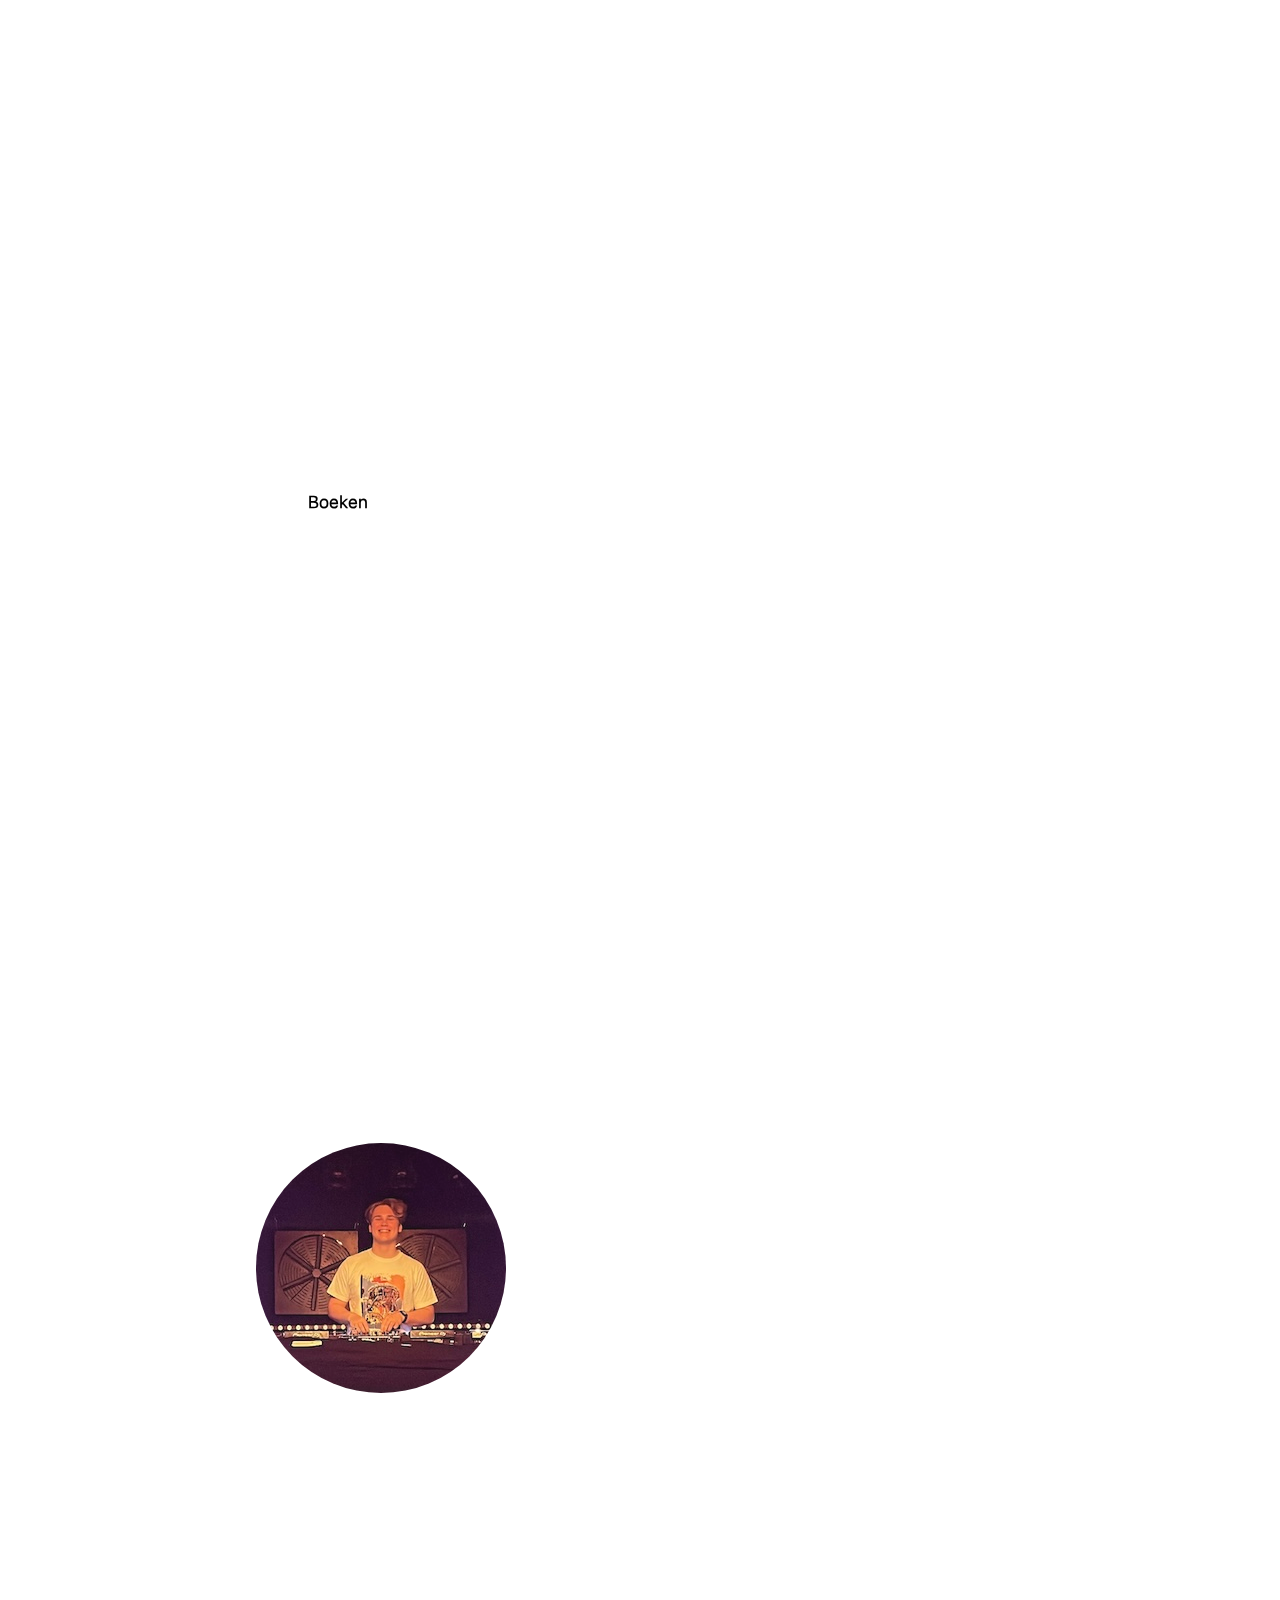
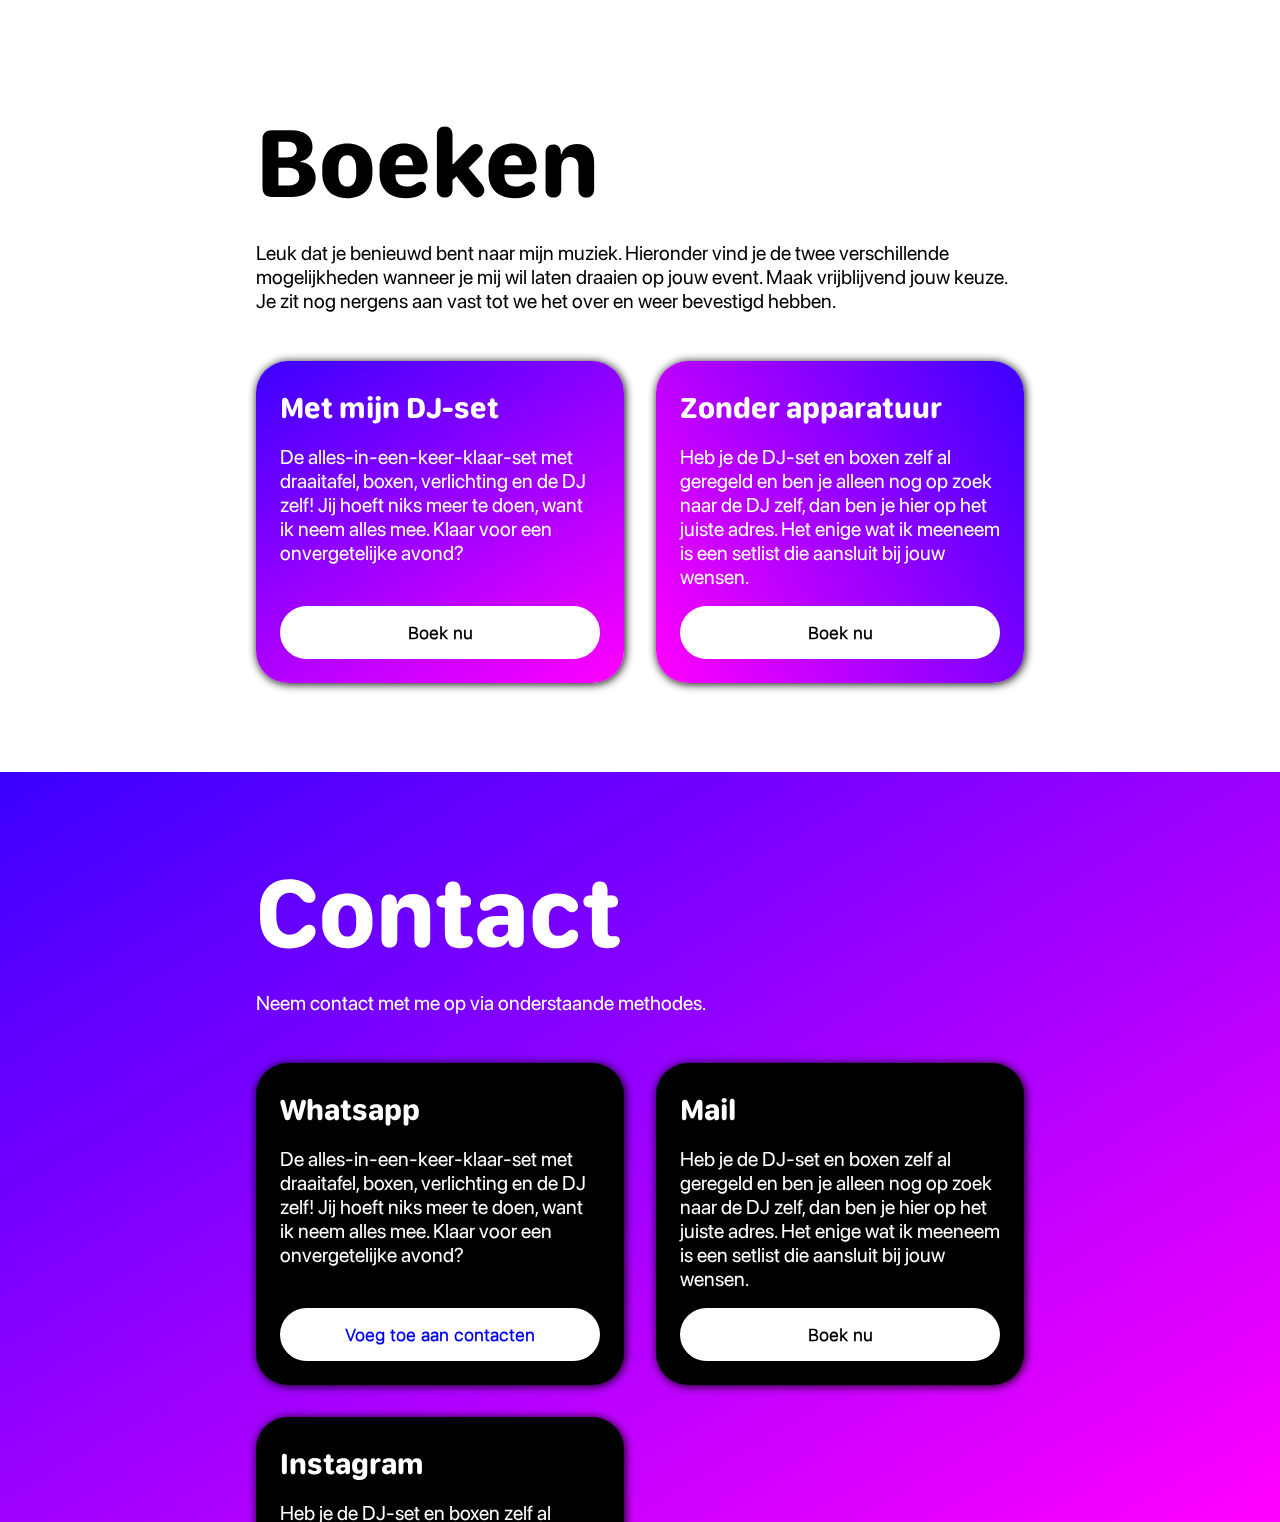
==== index.html @ 55681e81 "Add files via upload" ====
<!doctype html>
<html lang="nl">

<head>
	<meta charset="UTF-8">
	<meta name="author" content="jouw naam">
	<meta name="viewport" content="width=device-width, initial-scale=1">

	<title>Home - Apple (NL)</title>

	<link href="styles/style.css" rel="stylesheet">
	<link rel="icon" type="image/svg+xml" href="images/favicon.svg">
</head>

<body class="home">

	<header>
		<nav>
			<!-- <img src="./images/iconen/logo_small.svg" alt="Apple logo"> -->
			<div> <a href="iphone_14.html">
					<h1>Binc van Buren</h1>
				</a></div>
			<div> <a href="iphone_14.html">Multimedia</a></div>
		</nav>
	</header>

	<main>
		<section class="video_wrapper">
			<video playsinline autoplay muted loop poster="cake.jpg">
				<source src="./videos/dj.mp4" type="video/webm">
				Your browser does not support the video tag.
			</video>

			<div class="welkom_tekst">
				<h2>Jij vraagt, ik draai</h2>
				<p>Van house tot 80's, en van lounge tot partyhits.</p>
				<button class="primair"><a>Boeken</a></button>
				<button class="secundair"><a>Contact</a></button>
			</div>

			<div>
				<img src="./images/iconen/pijl_down.svg" alt="Apple logo">
			</div>


		</section>

		<section class="video_wrapper2">

			<video playsinline autoplay muted loop poster="cake.jpg">
				<source src="./videos/gradient.mp4" type="video/webm">
				Your browser does not support the video tag.
			</video>

			<div>
				<div>
					<div>
						<h2>Welkom</h2>
						<p>It's Friday then...</p>
					</div>

					<div>
						<img src="./images/home/dj_binc_klein.jpeg" alt="Apple logo">
					</div>


				</div>

				<div>
					<div>
						<img src="./images/home/dj_binc.jpeg" alt="Apple logo">
					</div>
					<div>
						<p>
							Hey, ik ben Binc van Buren en draai de lekkerste plaatjes op diverse feesten. Het maakt niet
							uit
							wat
							voor soort feest je geeft, het wordt sowieso gezellig! Organiseer je een huisfeestje? Check!
							Een
							80's party? Check! Een lekkere strand-lounge middag? Check! Jij vraagt, ik draai (ook jouw
							verzoeknummers). Bekijk hieronder direct het aanbod en kom in contact met mij.</p>
						<button class="secundair"><a>Boek nu</a></button>
					</div>
				</div>
			</div>
		</section>

		<section class="wrapper3">
			<div>
				<h2>Boeken</h2>
				<p>Leuk dat je benieuwd bent naar mijn muziek. Hieronder vind je de twee verschillende mogelijkheden
					wanneer je mij wil laten draaien op jouw event. Maak vrijblijvend jouw keuze. Je zit nog nergens aan
					vast tot we het over en weer bevestigd hebben.</p>

			</div>

			<div class="grid1">
				<article>
					<div>
						<h3>Met mijn DJ-set</h3>
						<p>De alles-in-een-keer-klaar-set met draaitafel, boxen, verlichting en de DJ zelf! Jij hoeft
							niks meer te doen, want ik neem alles mee. Klaar voor een onvergetelijke avond?</p>
					</div>
					<div>
						<button class="grid-button"><a>Boek nu</a></button>
					</div>
				</article>

				<article>
					<div>
						<h3>Zonder apparatuur</h3>
						<p>Heb je de DJ-set en boxen zelf al geregeld en ben je alleen nog op zoek naar de DJ zelf, dan
							ben je hier op het juiste adres. Het enige wat ik meeneem is een setlist die aansluit bij
							jouw wensen.</p>
					</div>
					<div>
						<button class="grid-button"><a>Boek nu</a></button>
					</div>
				</article>
			</div>
		</section>

		<section class="wrapper3">
			<div>
				<h2>Contact</h2>
				<p>Neem contact met me op via onderstaande methodes.</p>

			</div>

			<div class="grid1">
				<article>
					<div>
						<h3>Whatsapp</h3>
						<p>De alles-in-een-keer-klaar-set met draaitafel, boxen, verlichting en de DJ zelf! Jij hoeft
							niks meer te doen, want ik neem alles mee. Klaar voor een onvergetelijke avond?</p>
					</div>
					<div>
						<button class="grid-button"><a href="./assets/vcard/Binc van Buren.vcf">Voeg toe aan contacten</a></button>
					</div>
				</article>

				<article>
					<div>
						<h3>Mail</h3>
						<p>Heb je de DJ-set en boxen zelf al geregeld en ben je alleen nog op zoek naar de DJ zelf, dan
							ben je hier op het juiste adres. Het enige wat ik meeneem is een setlist die aansluit bij
							jouw wensen.</p>
					</div>
					<div>
						<button class="grid-button"><a>Boek nu</a></button>
					</div>
				</article>

				<article>
					<div>
						<h3>Instagram</h3>
						<p>Heb je de DJ-set en boxen zelf al geregeld en ben je alleen nog op zoek naar de DJ zelf, dan
							ben je hier op het juiste adres. Het enige wat ik meeneem is een setlist die aansluit bij
							jouw wensen.</p>
					</div>
					<div>
						<button class="grid-button"><a>Boek nu</a></button>
					</div>
				</article>

			</div>
		</section>

	</main>

	<footer>

	</footer>

	<script defer src="scripts/script.js"></script>
</body>

</html>
---- styles/style.css ----
/**************/
/* CSS REMEDY */
/**************/
*,
*::after,
*::before {
	box-sizing: border-box;
	margin: 0;
	padding: 0;
	scroll-behavior: smooth;
}




/* //////////////////////////
	VARIABELEN 
////////////////////////// */
:root {
	--achtergrond: white;
	--h-zwart: black;
	--h3-kleur: blue;
	--h3-kleur-donker: magenta;
}




/* //////////////////////////
	KOPTEKSTEN 
////////////////////////// */

@font-face {
	font-family: 'Regular';
	src: url('../assets/fonts/SF-Pro-Text-Light.otf');
}

@font-face {
	font-family: 'Display';
	src: url('../assets/fonts/SF-Pro-Display-Regular.otf');
}

@font-face {
	font-family: 'Rounded';
	src: url('../assets/fonts/SF-Compact-Rounded-Bold.otf');
}

p {
	font-family: 'Display';
	font-size: 20px;
}

h1 {
	font-family: 'Rounded';
	font-size: 19px;
}

h2 {
	font-family: 'Rounded';
	font-size: 32px;
	color: var(--h2-kleur)
}

h3 {
	font-family: 'Rounded';
	font-size: 30px;
}

li {
	font-family: 'Regular';
	font-size: 12px;
}

.home h2 {
	color: white;
}

.home p {
	color: white;
}

/* //////////////////////////
	NAVIGATIE 
////////////////////////// */

nav {
	display: flex;
	justify-content: flex-start;
	padding: 1em;
	list-style: none;
	transition: margin 1s;
	margin: 0em 5%;
}

nav div:nth-of-type(1) {
	display: flex;
	justify-content: center;
	align-items: center;
	flex-direction: column;
	margin-left: 1em;
}


nav div:nth-of-type(2) {
	margin-left: auto;
	display: flex;
	justify-content: center;
	align-items: center;
	flex-direction: column;
}

nav div:nth-of-type(2) a {
	color: white;
	font-size: 18px;
}

nav h1 {
	font-size: 32px;
	color: white;
}

nav img {
	filter: brightness(0) invert(1);

}

img {
	scale: 100%;
	align-self: center;
}





@media screen and (min-width: 800px) {

	nav {
		margin: 0em 20%;
	}

}

/* VIDEO WRAPPERS */

.home main section:nth-of-type(1) video {
	position: fixed;
	top: 0;
	left: 0;

	object-fit: cover;
	height: 100%;
	width: 100%;
	z-index: -2;
}

.video_wrapper {
	position: relative;

	width: 100%;
	height: 100%;
	overflow: hidden;
}

.home main section:nth-of-type(2) video {
	position: absolute;
	top: 0;
	left: 0;

	object-fit: cover;
	height: 100%;
	width: 100%;
	z-index: -1;
}

.video_wrapper2 {
	position: relative;

	width: 100%;
	height: 750px;
	overflow: hidden;
	opacity: 95%;
	/* transition: opacity 2s ease-in-out; */
}

/* .video_wrapper2:hover {
	animation-name: ongeluk;
	animation-duration: 2s;
	animation-timing-function: ease-in-out;
	animation-direction: alternate;
	animation-fill-mode: forwards;
} */

.wrapper3 {
	position: relative;

	width: 100%;
	height: 750px;
	overflow: hidden;
	/* transition: opacity 2s ease-in-out; */
}

@keyframes ongeluk {
	0% {
		opacity: 0%
	}

	100% {
		opacity: 100%;
	}
}


.welkom_tekst {
	color: white;
}

.home main section:nth-of-type(1) div:nth-of-type(1) {
	margin: 20em 0em 0em 20%;
	transition: margin 1s;
}


main section div:first-of-type h2 {
	color: white;
	margin-bottom: 0.2em;
}

.home main section:nth-of-type(1) div:nth-of-type(2) {
	display: flex;
	justify-content: center;
	scale: 1.5;
	padding: 1em;
	margin-top: 20vh;
}

.home main section:nth-of-type(1) div:nth-of-type(2) img {
	transform: rotate(90deg);
	filter: brightness(0) invert(1);
}




/* LINKS */

a:link {
	text-decoration: none;
}

.primair {
	color: black;
	background-color: white;
	padding: 0.8em 3em;
	margin-top: 1em;
	border-radius: 2em;
	border-color: rgba(0, 0, 0, 0);
	border-width: 1px;
	border-style: solid;
	font-family: 'Regular';
	font-size: 17px;
	margin-bottom: 2em;
	transition: background-color 0.15s ease-in-out;
	transition: padding 0.15s ease-in-out;
	font-weight: bold;
	margin-right: 1.5em;
}

.primair:hover {
	background-color: transparent;
	border-color: white;
	border-width: 3px;
	color: white;
	padding: 0.8em 5em;
}

.secundair {
	color: white;
	background-color: transparent;
	padding: 0.8em 3em;
	margin-top: 1em;
	border-radius: 2em;
	border-color: white;
	border-width: 3px;
	border-style: solid;
	font-family: 'Regular';
	font-size: 17px;
	margin-bottom: 2em;
	transition: background-color 0.15s ease-in-out;
	transition: padding 0.15s ease-in-out;
	font-weight: bold;
}

.secundair:hover {
	background-color: white;
	border-color: rgba(0, 0, 0, 0);
	border-width: 3px;
	color: black;
	padding: 0.8em 5em;

}

.home section:nth-of-type(2) {
	margin-top: 5%;
}

.home section:nth-of-type(2) > div:nth-of-type(2) {
	display: flex;
}

.home section:nth-of-type(2) > div:nth-of-type(1) > div:nth-of-type(2) {
	display: flex;
}

.home section:nth-of-type(2) div img {
	border-radius: 50%;
}

main section:nth-of-type(2) div:first-of-type {
	z-index: 1;
}




.home main section:nth-of-type(2)>div:nth-of-type(1) {
	margin-left: 20%;
	margin-top: 5em;
	transition: margin 1s;
}


.home main section:nth-of-type(2)>div:nth-of-type(1)>div:nth-of-type(1) {
	display: flex;
}

.home main section:nth-of-type(2)>div:nth-of-type(1)>div:nth-of-type(1)>div:nth-of-type(2) {
	margin-left: 5em;
}


.home main section:nth-of-type(2) div:nth-of-type(1) h2 {
	font-size: 100px;
}

.home main section:nth-of-type(2) div:nth-of-type(1) div:nth-of-type(2) {
	margin-top: 3em;
}

.home main section:nth-of-type(2) div:nth-of-type(1) div:nth-of-type(2) p {
	font-size: 18px;
	line-height: 1.5;
	margin-left: 3em;
	margin-right: 20%;
}

.home main section:nth-of-type(2) div:nth-of-type(1) div:nth-of-type(1) p {
	margin-top: -1em;
	font-weight: bolder;
}

.home main section:nth-of-type(2)>div:nth-of-type(1)>div:nth-of-type(1) div:nth-of-type(2) {
	margin-top: -0.5em;
}

.home main section:nth-of-type(2)>div:nth-of-type(1) button {
	margin-top: 1.5em;
	margin-left: 3em;
}

@media screen and (max-width: 800px) {

	.home main section:nth-of-type(1)>div:nth-of-type(1),
	.home main section:nth-of-type(2)>div:nth-of-type(1),
	.home main section:nth-of-type(2)>div:nth-of-type(2),
	.home main section:nth-of-type(3)>div:nth-of-type(1),
	.home main section:nth-of-type(3)>div:nth-of-type(2) {
		margin-left: 10%;
	}

	.home main section:nth-of-type(3)>div:nth-of-type(1),
	.home main section:nth-of-type(3)>div:nth-of-type(2) {
		margin-right: 10%;
	}

	.home main section:nth-of-type(2) div:nth-of-type(1) div:nth-of-type(1) h2 {
		font-size: 50px;
	}

	.home main section:nth-of-type(2) div:nth-of-type(1) div:nth-of-type(1) p {
		margin-top: -0.5em;
	}

	.home main section:nth-of-type(2) div:nth-of-type(1) div:nth-of-type(2) {
		margin-top: -1em;
	}

	.home main section:nth-of-type(2) div:nth-of-type(1) div:nth-of-type(2) {
		margin-top: 2em;
	}

	.home main section:nth-of-type(2)>div:nth-of-type(1)>div:nth-of-type(1)>div:nth-of-type(2) {
		margin-left: 2em;
	}

}

@media screen and (max-width: 1250px) {

	.home main section:nth-of-type(2)>div:nth-of-type(1)>div:nth-of-type(2) img {
		display: none;
	}

	.home main section:nth-of-type(2) div:nth-of-type(1) div:nth-of-type(2) p {
		margin-left: 0em;
	}
	
	.home main section:nth-of-type(2)>div:nth-of-type(1) button {
		margin-left: 0em;
	}

}

@media screen and (min-width: 1250px) {

	.home main section:nth-of-type(2)>div:nth-of-type(1)>div:nth-of-type(1) img {
		display: none;
	}

	.home main section:nth-of-type(2) div:nth-of-type(1) div:nth-of-type(2) p {
		margin-right: 25%;
	}

}

@media screen and (min-width: 2000px) {


	.home main section:nth-of-type(2) div:nth-of-type(1) div:nth-of-type(2) p {
		margin-right: 40%;
	}

}


/* SECTIE 3 - BOEKEN */

.home main section:nth-of-type(3) {
	background-color: var(--achtergrond)
}

.home main section:nth-of-type(3) > div:nth-of-type(1),
.home main section:nth-of-type(4) > div:nth-of-type(1)  {
	margin-top: 5em;
}


.home main section:nth-of-type(3) h2,
.home main section:nth-of-type(3) div:nth-of-type(1) p {
	color: var(--h-zwart);
}

.home main section:nth-of-type(3) h2,
.home main section:nth-of-type(4) h2 {
	font-size: 100px;
}


.home main section:nth-of-type(3) > div,
.home main section:nth-of-type(4) > div {
	margin-left: 20%;
	margin-right: 20%;
}


.grid1 {
	display: grid;
	gap: 2em;
	grid-template-columns: repeat(auto-fit, minmax(300px, 1fr));
	grid-auto-flow: dense;
	max-width: 1200px;
	margin: auto;
	margin-top: 3em;
}
.grid1 article {
	padding: 1.5em;
	border-radius: 2em;
	display: flex;
	flex-direction: column;
	justify-content: space-between;
	box-shadow: 1px 1px 10px black;
}

.home main section:nth-of-type(3) div:nth-of-type(2) article:nth-of-type(1) {
	background-image: linear-gradient(150deg, var(--h3-kleur) -30%, var(--h3-kleur-donker));
}

.home main section:nth-of-type(3) div:nth-of-type(2) article:nth-of-type(2) {
	background-image: linear-gradient(-120deg, var(--h3-kleur) -30%, var(--h3-kleur-donker));
}


.grid1 article h3,
.home main section:nth-of-type(3) div:nth-of-type(2) div p {
	color: white;
}

.grid1 h3 {
	margin-bottom: 0.5em;
}

.grid1 h3 {
	line-height: 1.5;
}

.grid1 article div:nth-of-type(2) {
	justify-self: flex-end;
}

@media (prefers-color-scheme:dark) {

	:root {
		--achtergrond: black;
		--h-zwart: white;
		--h3-kleur-donker: rgb(221, 0, 66);
	}

	.grid1 article {
		box-shadow: 0px 0px 10px rgb(134, 133, 133);
	}
	
}

.grid1 article div:nth-of-type(2) {
	display: flex;
	flex-direction: column;
	justify-content: center;
}

.grid-button {
	color: black;
	background-color: white;
	padding: 0.8em 0em;
	margin-top: 1em;
	border-radius: 2em;
	border-color: rgba(0, 0, 0, 0);
	border-width: 3px;
	border-style: solid;
	font-family: 'Regular';
	font-size: 17px;
	transition: background-color 0.15s ease-in-out;
	transition: padding 0.15s ease-in-out;
	font-weight: bold;
}

.grid-button:hover {
	background-color: transparent;
	border-color: white;
	border-width: 3px;
	color: white;
}

/* SECTIE 4 - CONTACT */

.home main section:nth-of-type(4) {
	background-image: linear-gradient(150deg, var(--h3-kleur) -30%, var(--h3-kleur-donker));
}

.home main section:nth-of-type(4) div:nth-of-type(2) article {
	background-color: black;
}
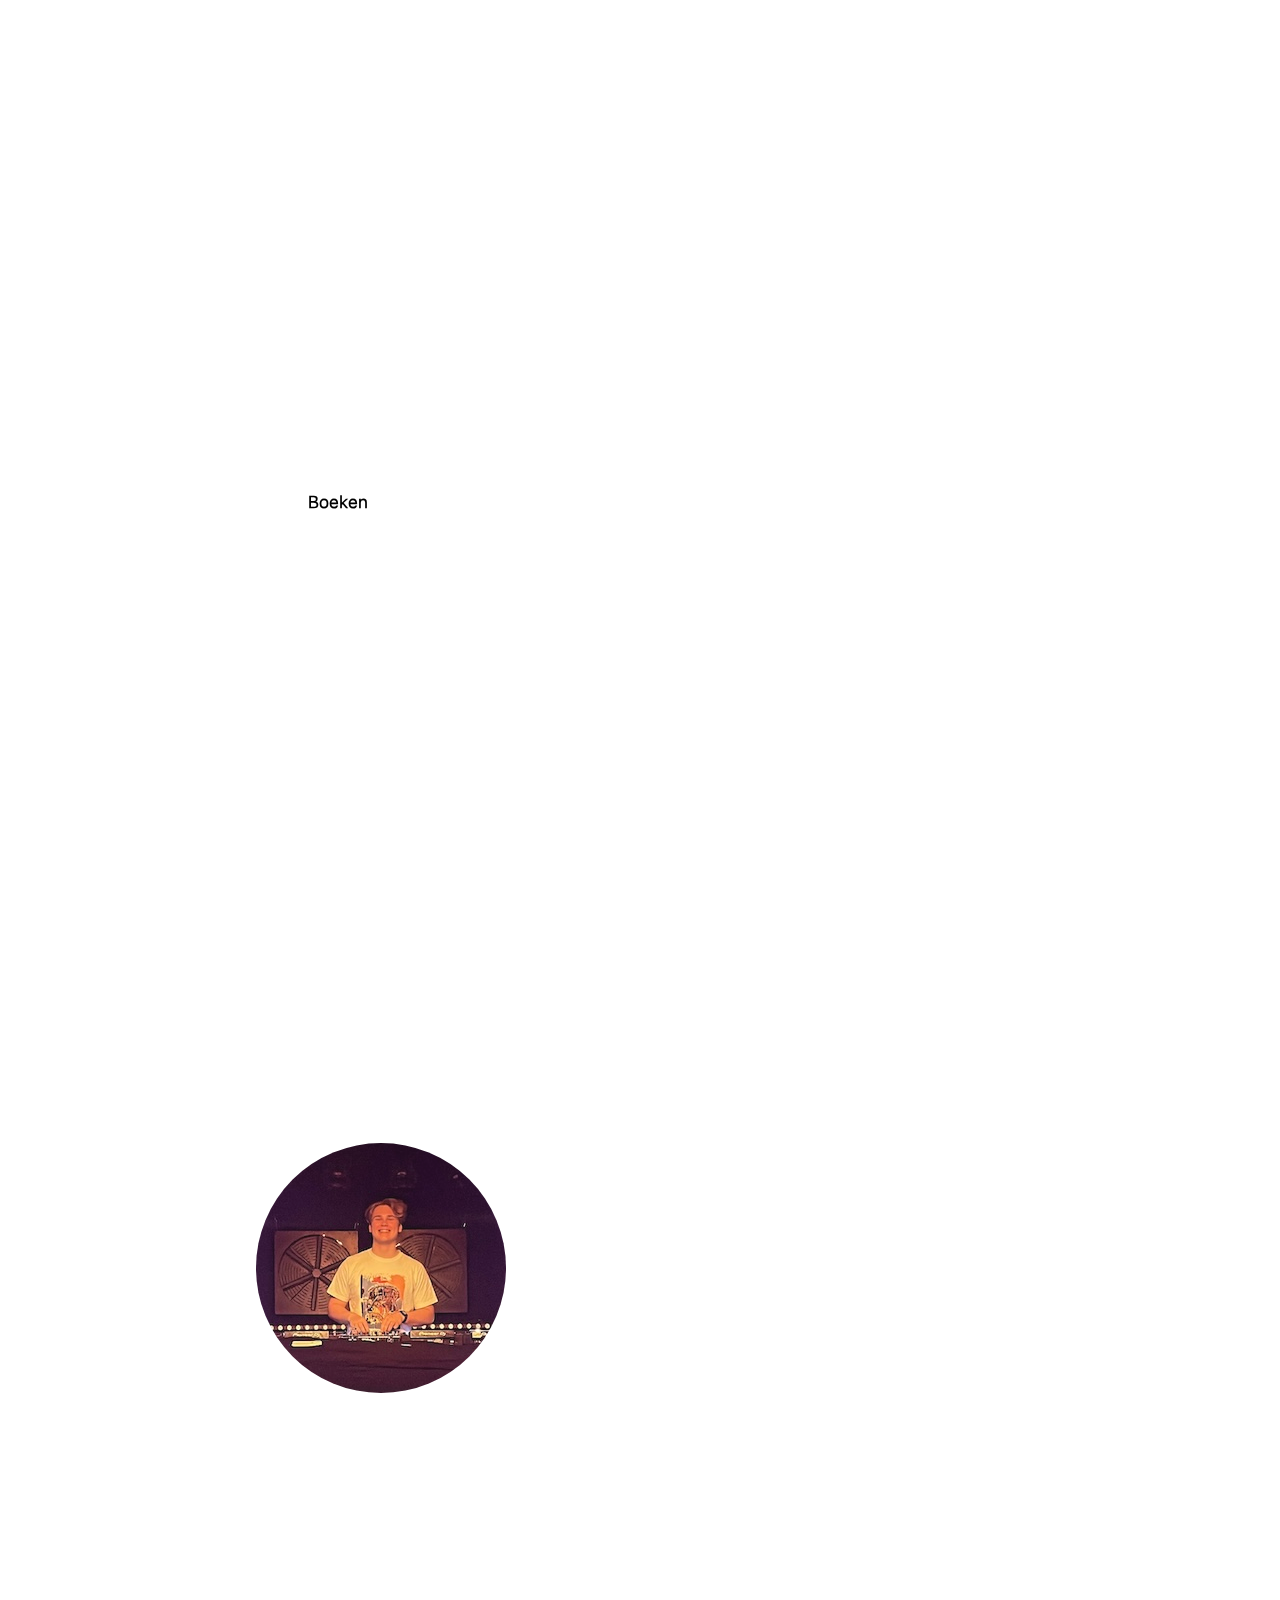
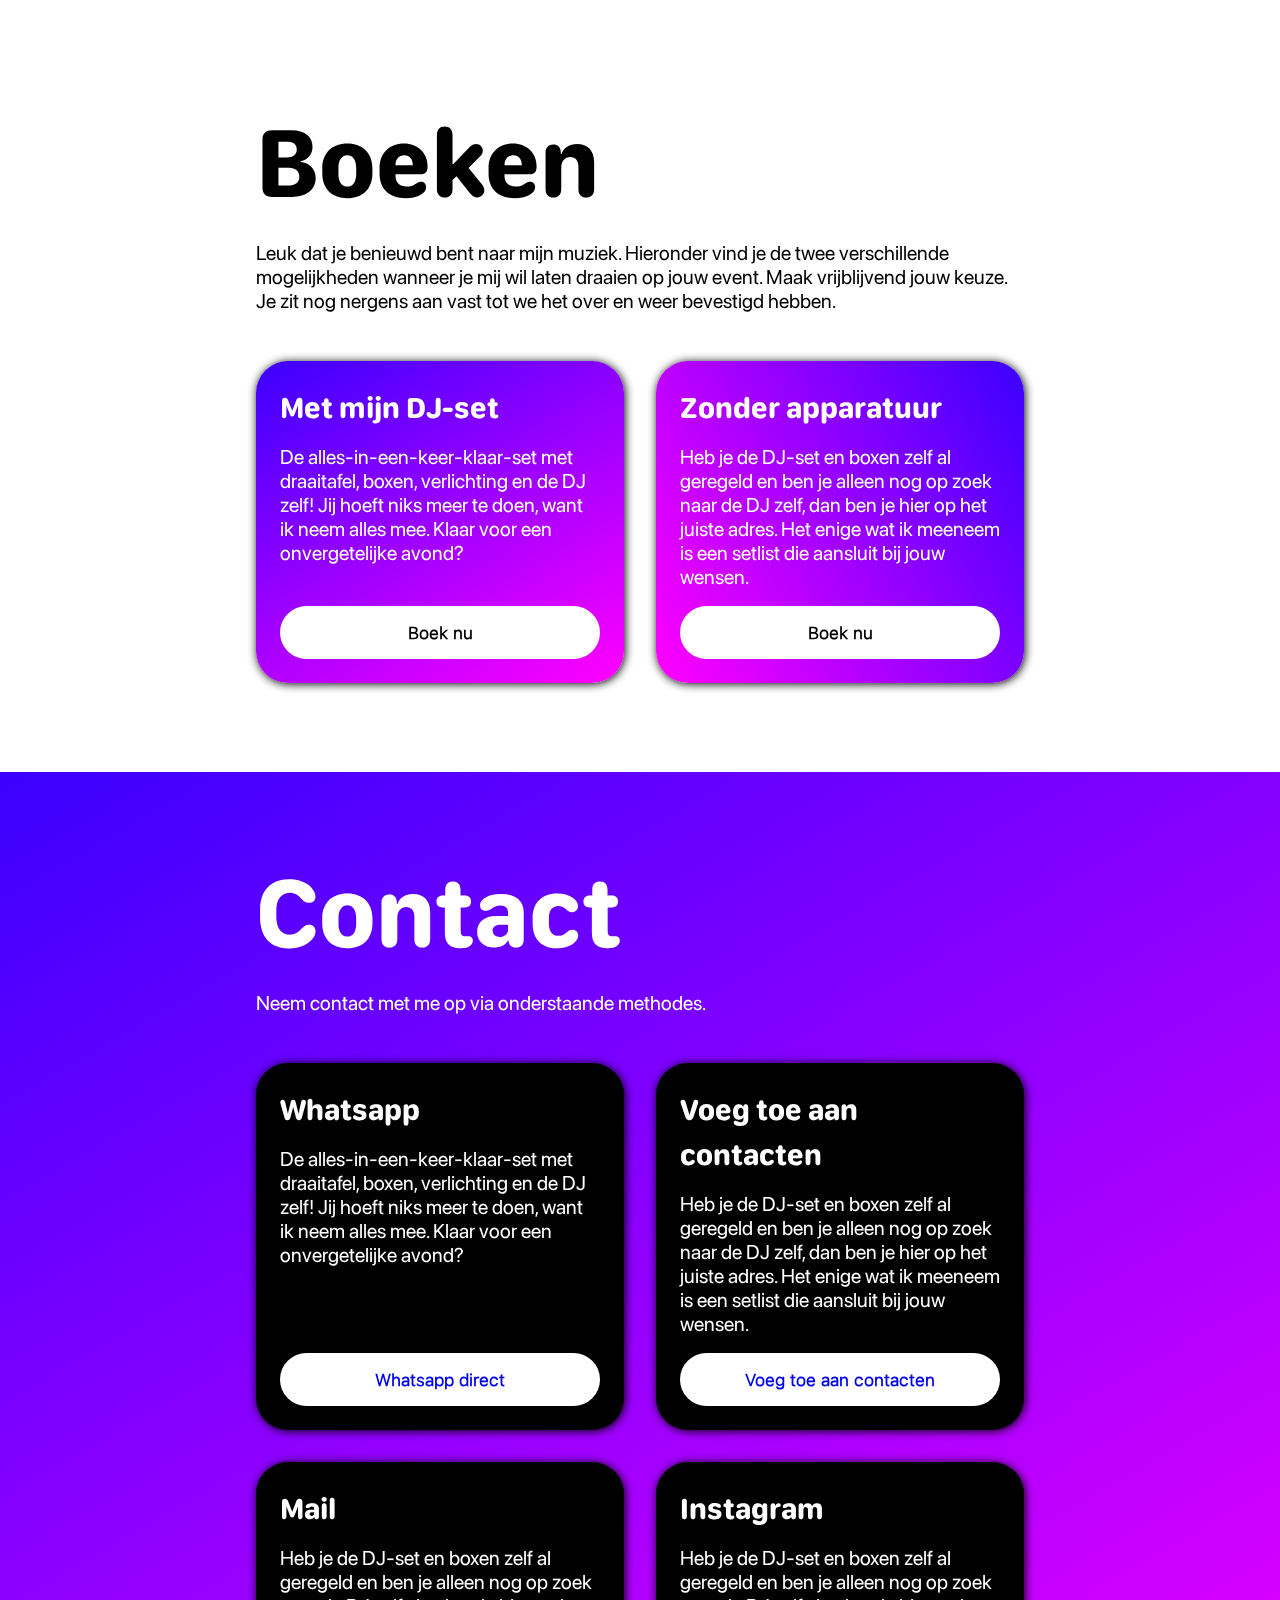
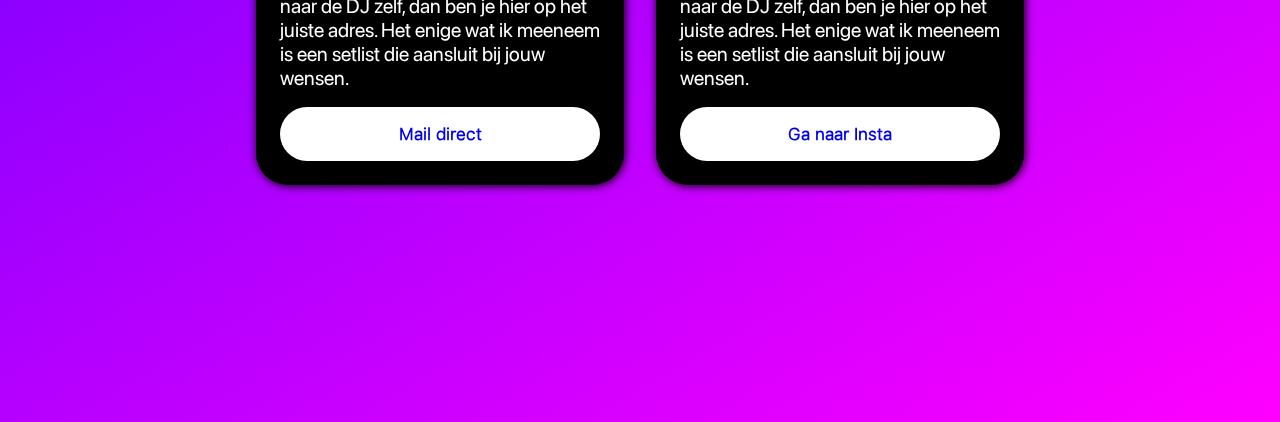
==== commit d927e975: "Add files via upload" ====
--- a/index.html
+++ b/index.html
@@ -120,7 +120,7 @@
 			</div>
 		</section>
 
-		<section class="wrapper3">
+		<section class="wrapper4">
 			<div>
 				<h2>Contact</h2>
 				<p>Neem contact met me op via onderstaande methodes.</p>
@@ -135,6 +135,18 @@
 							niks meer te doen, want ik neem alles mee. Klaar voor een onvergetelijke avond?</p>
 					</div>
 					<div>
+						<button class="grid-button"><a href="https://wa.link/j24bse" target="_blank">Whatsapp direct</a></button>
+					</div>
+				</article>
+
+				<article>
+					<div>
+						<h3>Voeg toe aan contacten</h3>
+						<p>Heb je de DJ-set en boxen zelf al geregeld en ben je alleen nog op zoek naar de DJ zelf, dan
+							ben je hier op het juiste adres. Het enige wat ik meeneem is een setlist die aansluit bij
+							jouw wensen.</p>
+					</div>
+					<div>
 						<button class="grid-button"><a href="./assets/vcard/Binc van Buren.vcf">Voeg toe aan contacten</a></button>
 					</div>
 				</article>
@@ -147,7 +159,7 @@
 							jouw wensen.</p>
 					</div>
 					<div>
-						<button class="grid-button"><a>Boek nu</a></button>
+						<button class="grid-button"><a a href="mailto:bincvanburen@icloud.com?subject=DJ Aanvraag">Mail direct</a></button>
 					</div>
 				</article>
 
@@ -159,7 +171,7 @@
 							jouw wensen.</p>
 					</div>
 					<div>
-						<button class="grid-button"><a>Boek nu</a></button>
+						<button class="grid-button"><a href="https://www.instagram.com/bincvburen/" target="_blank">Ga naar Insta</a></button>
 					</div>
 				</article>
 
--- a/styles/style.css
+++ b/styles/style.css
@@ -196,6 +196,16 @@
 
 	width: 100%;
 	height: 750px;
+	overflow: hidden;
+	/* transition: opacity 2s ease-in-out; */
+}
+
+
+.wrapper4 {
+	position: relative;
+
+	width: 100%;
+	height: 1250px;
 	overflow: hidden;
 	/* transition: opacity 2s ease-in-out; */
 }
@@ -300,6 +310,10 @@
 
 }
 
+/* a:link {
+	color: white;
+} */
+
 .home section:nth-of-type(2) {
 	margin-top: 5%;
 }
@@ -560,6 +574,21 @@
 	color: white;
 }
 
+.grid-button_second {
+	color: white;
+	background-color: transparent;
+	padding: 0.8em 0em;
+	border-radius: 2em;
+	border-color: rgba(0, 0, 0, 0);
+	border-width: 3px;
+	border-style: solid;
+	font-family: 'Regular';
+	font-size: 17px;
+	transition: background-color 0.15s ease-in-out;
+	transition: padding 0.15s ease-in-out;
+	font-weight: bold;
+}
+
 /* SECTIE 4 - CONTACT */
 
 .home main section:nth-of-type(4) {
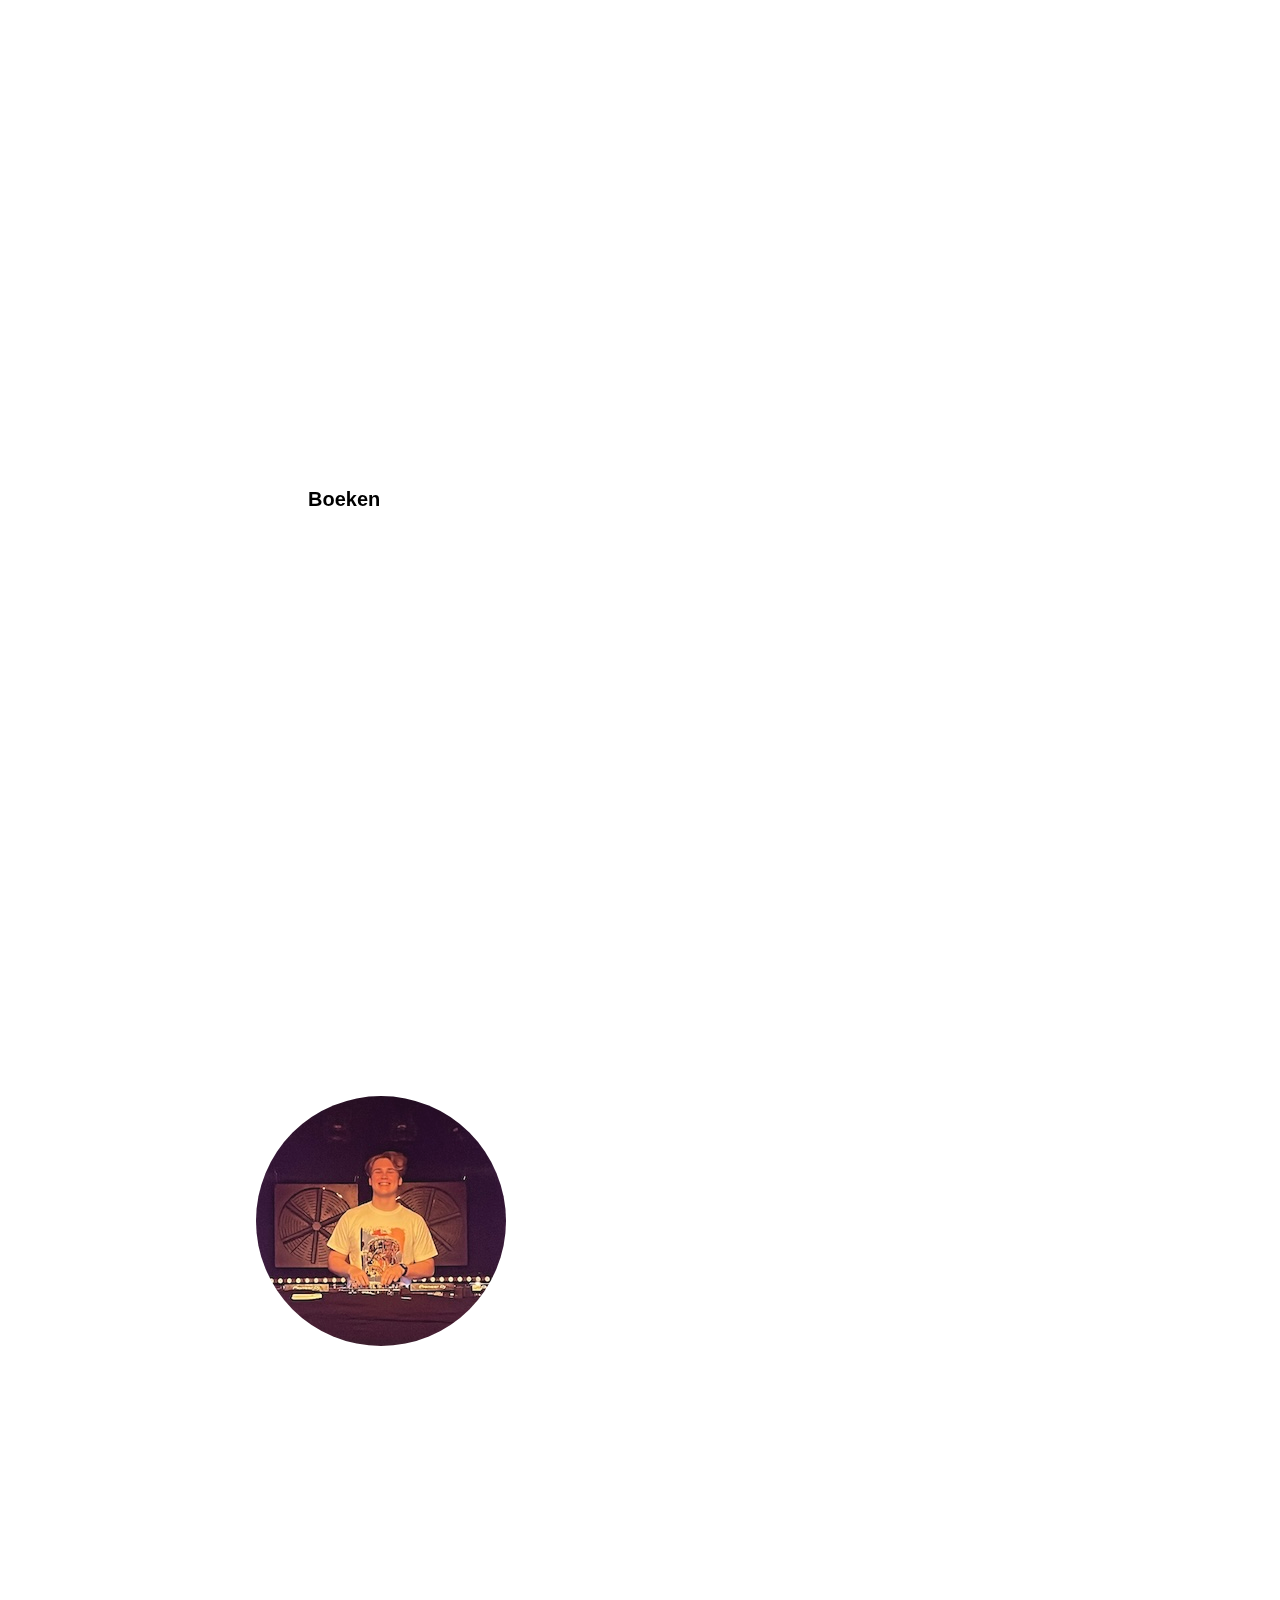
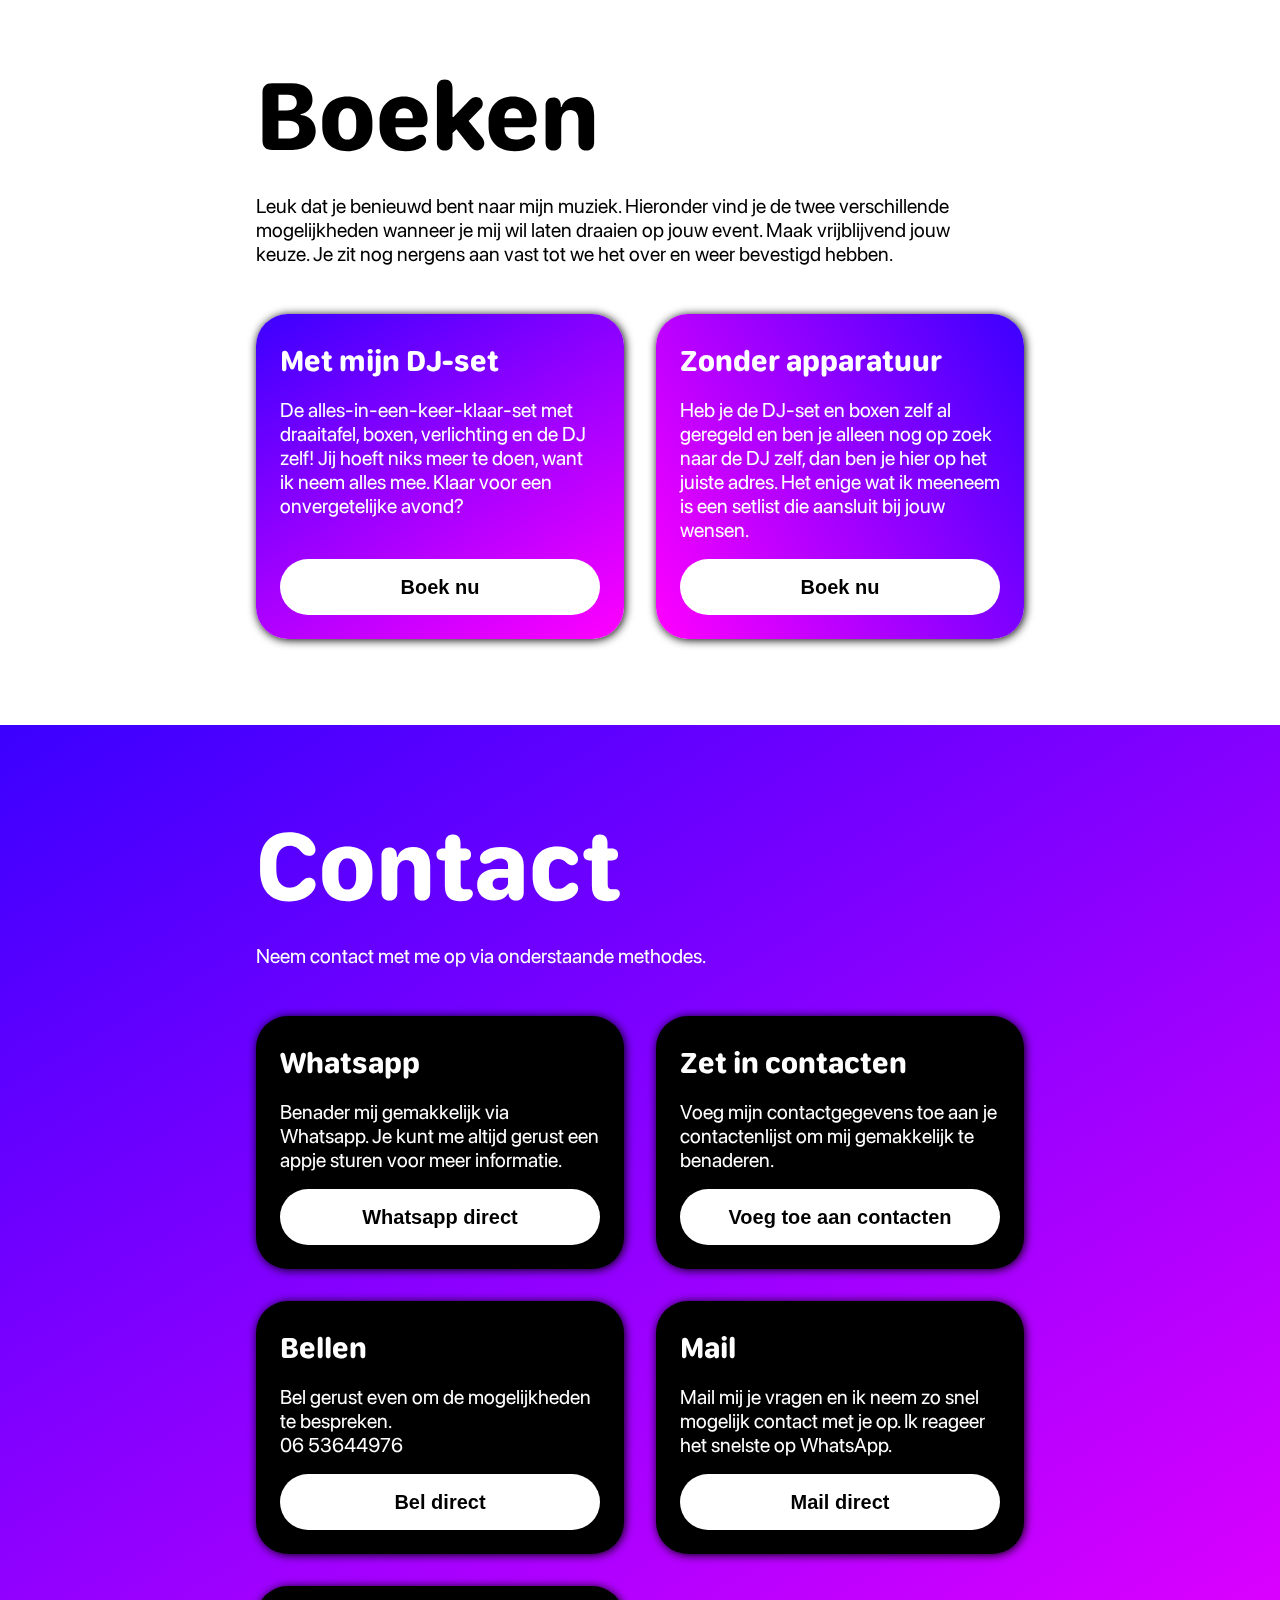
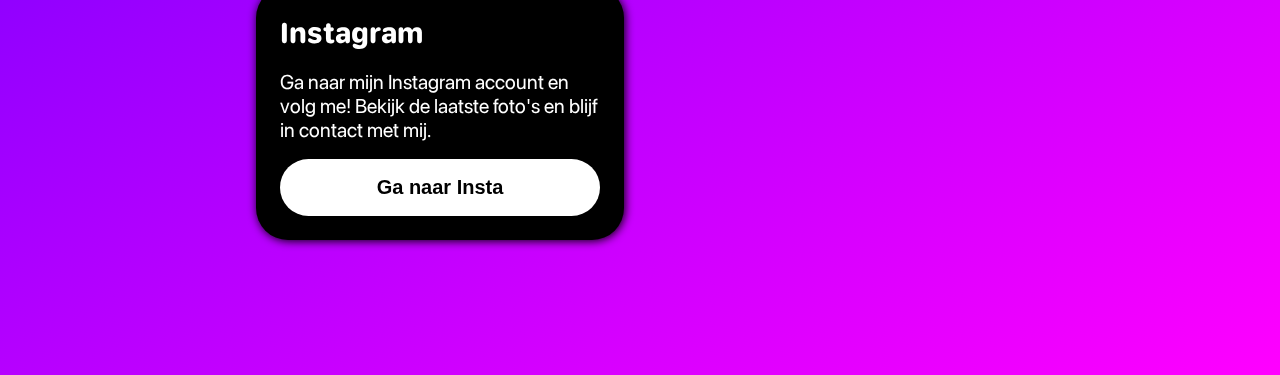
==== commit 5a46e8f3: "Add files via upload" ====
--- a/index.html
+++ b/index.html
@@ -34,18 +34,18 @@
 			<div class="welkom_tekst">
 				<h2>Jij vraagt, ik draai</h2>
 				<p>Van house tot 80's, en van lounge tot partyhits.</p>
-				<button class="primair"><a>Boeken</a></button>
-				<button class="secundair"><a>Contact</a></button>
+				<a class="primair" href="#boeken"><button class="bt">Boeken</button></a>
+				<a class="secundair" href="#contact"><button class="bt">Contact</button></a>
 			</div>
 
 			<div>
-				<img src="./images/iconen/pijl_down.svg" alt="Apple logo">
+				<a href="#welkom"><img src="./images/iconen/pijl_down.svg" alt="Apple logo"></a>
 			</div>
 
 
 		</section>
 
-		<section class="video_wrapper2">
+		<section class="video_wrapper2" id="welkom">
 
 			<video playsinline autoplay muted loop poster="cake.jpg">
 				<source src="./videos/gradient.mp4" type="video/webm">
@@ -79,13 +79,13 @@
 							Een
 							80's party? Check! Een lekkere strand-lounge middag? Check! Jij vraagt, ik draai (ook jouw
 							verzoeknummers). Bekijk hieronder direct het aanbod en kom in contact met mij.</p>
-						<button class="secundair"><a>Boek nu</a></button>
-					</div>
+							<a class="secundair" href="#contact"><button class="bt">Boek nu</button></a>
+						</div>
 				</div>
 			</div>
 		</section>
 
-		<section class="wrapper3">
+		<section class="wrapper3" id="boeken">
 			<div>
 				<h2>Boeken</h2>
 				<p>Leuk dat je benieuwd bent naar mijn muziek. Hieronder vind je de twee verschillende mogelijkheden
@@ -102,7 +102,7 @@
 							niks meer te doen, want ik neem alles mee. Klaar voor een onvergetelijke avond?</p>
 					</div>
 					<div>
-						<button class="grid-button"><a>Boek nu</a></button>
+						<a class="grid-button" href="#contact"><button class="bt">Boek nu</button></a>
 					</div>
 				</article>
 
@@ -114,13 +114,13 @@
 							jouw wensen.</p>
 					</div>
 					<div>
-						<button class="grid-button"><a>Boek nu</a></button>
+						<a class="grid-button" href="#contact"><button class="bt">Boek nu</button></a>
 					</div>
 				</article>
 			</div>
 		</section>
 
-		<section class="wrapper4">
+		<section class="wrapper4" id="contact">
 			<div>
 				<h2>Contact</h2>
 				<p>Neem contact met me op via onderstaande methodes.</p>
@@ -131,47 +131,51 @@
 				<article>
 					<div>
 						<h3>Whatsapp</h3>
-						<p>De alles-in-een-keer-klaar-set met draaitafel, boxen, verlichting en de DJ zelf! Jij hoeft
-							niks meer te doen, want ik neem alles mee. Klaar voor een onvergetelijke avond?</p>
+						<p>Benader mij gemakkelijk via Whatsapp. Je kunt me altijd gerust een appje sturen voor meer informatie.</p>
 					</div>
 					<div>
-						<button class="grid-button"><a href="https://wa.link/j24bse" target="_blank">Whatsapp direct</a></button>
+						<a class="grid-button_contact" href="https://wa.link/j24bse" target="_blank"><button class="bt">Whatsapp direct</button></a>
 					</div>
 				</article>
 
 				<article>
 					<div>
-						<h3>Voeg toe aan contacten</h3>
-						<p>Heb je de DJ-set en boxen zelf al geregeld en ben je alleen nog op zoek naar de DJ zelf, dan
-							ben je hier op het juiste adres. Het enige wat ik meeneem is een setlist die aansluit bij
-							jouw wensen.</p>
+						<h3>Zet in contacten</h3>
+						<p>Voeg mijn contactgegevens toe aan je contactenlijst om mij gemakkelijk te benaderen.</p>
 					</div>
 					<div>
-						<button class="grid-button"><a href="./assets/vcard/Binc van Buren.vcf">Voeg toe aan contacten</a></button>
+						<a class="grid-button_contact" href="./assets/vcard/Binc van Buren.vcf"><button class="bt">Voeg toe aan contacten</button></a>
+					</div>
+				</article>
+
+				<article>
+					<div>
+						<h3>Bellen</h3>
+						<p>Bel gerust even om de mogelijkheden te bespreken.</p>
+						<p>06 53644976</p>
+					</div>
+					<div>
+						<a class="grid-button_contact" href="./assets/vcard/Binc van Buren.vcf"><button class="bt">Bel direct</button></a>
 					</div>
 				</article>
 
 				<article>
 					<div>
 						<h3>Mail</h3>
-						<p>Heb je de DJ-set en boxen zelf al geregeld en ben je alleen nog op zoek naar de DJ zelf, dan
-							ben je hier op het juiste adres. Het enige wat ik meeneem is een setlist die aansluit bij
-							jouw wensen.</p>
+						<p>Mail mij je vragen en ik neem zo snel mogelijk contact met je op. Ik reageer het snelste op WhatsApp.</p>
 					</div>
 					<div>
-						<button class="grid-button"><a a href="mailto:bincvanburen@icloud.com?subject=DJ Aanvraag">Mail direct</a></button>
+						<a class="grid-button_contact" href="mailto:bincvanburen@icloud.com?subject=DJ Aanvraag"><button class="bt">Mail direct</button></a>
 					</div>
 				</article>
 
 				<article>
 					<div>
 						<h3>Instagram</h3>
-						<p>Heb je de DJ-set en boxen zelf al geregeld en ben je alleen nog op zoek naar de DJ zelf, dan
-							ben je hier op het juiste adres. Het enige wat ik meeneem is een setlist die aansluit bij
-							jouw wensen.</p>
+						<p>Ga naar mijn Instagram account en volg me! Bekijk de laatste foto's en blijf in contact met mij.</p>
 					</div>
 					<div>
-						<button class="grid-button"><a href="https://www.instagram.com/bincvburen/" target="_blank">Ga naar Insta</a></button>
+						<a class="grid-button_contact" href="https://www.instagram.com/bincvburen/" target="_blank"><button class="bt">Ga naar Insta</button></a>
 					</div>
 				</article>
 
--- a/styles/style.css
+++ b/styles/style.css
@@ -205,7 +205,7 @@
 	position: relative;
 
 	width: 100%;
-	height: 1250px;
+	height: 1000px;
 	overflow: hidden;
 	/* transition: opacity 2s ease-in-out; */
 }
@@ -223,6 +223,10 @@
 
 .welkom_tekst {
 	color: white;
+}
+
+.welkom_tekst p {
+	margin-bottom: 1.5em;
 }
 
 .home main section:nth-of-type(1) div:nth-of-type(1) {
@@ -262,7 +266,6 @@
 	color: black;
 	background-color: white;
 	padding: 0.8em 3em;
-	margin-top: 1em;
 	border-radius: 2em;
 	border-color: rgba(0, 0, 0, 0);
 	border-width: 1px;
@@ -280,15 +283,17 @@
 	background-color: transparent;
 	border-color: white;
 	border-width: 3px;
-	color: white;
 	padding: 0.8em 5em;
+}
+
+.primair:hover .bt {
+	color: white;
 }
 
 .secundair {
 	color: white;
 	background-color: transparent;
 	padding: 0.8em 3em;
-	margin-top: 1em;
 	border-radius: 2em;
 	border-color: white;
 	border-width: 3px;
@@ -301,16 +306,29 @@
 	font-weight: bold;
 }
 
+.secundair .bt {
+	color: white;
+}
+
 .secundair:hover {
 	background-color: white;
 	border-color: rgba(0, 0, 0, 0);
 	border-width: 3px;
+	padding: 0.8em 5em;
+}
+
+.secundair:hover .bt {
 	color: black;
-	padding: 0.8em 5em;
-
-}
-
-/* a:link {
+}
+
+
+
+
+/* button a:link {
+	color: black;
+}
+
+button a:hover {
 	color: white;
 } */
 
@@ -365,7 +383,8 @@
 	font-size: 18px;
 	line-height: 1.5;
 	margin-left: 3em;
-	margin-right: 20%;
+	max-width: 30em;
+	margin-right: 10%;
 }
 
 .home main section:nth-of-type(2) div:nth-of-type(1) div:nth-of-type(1) p {
@@ -388,12 +407,16 @@
 	.home main section:nth-of-type(2)>div:nth-of-type(1),
 	.home main section:nth-of-type(2)>div:nth-of-type(2),
 	.home main section:nth-of-type(3)>div:nth-of-type(1),
-	.home main section:nth-of-type(3)>div:nth-of-type(2) {
+	.home main section:nth-of-type(3)>div:nth-of-type(2),
+	.home main section:nth-of-type(4)>div:nth-of-type(1),
+	.home main section:nth-of-type(4)>div:nth-of-type(2) {
 		margin-left: 10%;
 	}
 
 	.home main section:nth-of-type(3)>div:nth-of-type(1),
-	.home main section:nth-of-type(3)>div:nth-of-type(2) {
+	.home main section:nth-of-type(3)>div:nth-of-type(2),
+	.home main section:nth-of-type(4)>div:nth-of-type(1),
+	.home main section:nth-of-type(4)>div:nth-of-type(2) {
 		margin-right: 10%;
 	}
 
@@ -415,6 +438,29 @@
 
 	.home main section:nth-of-type(2)>div:nth-of-type(1)>div:nth-of-type(1)>div:nth-of-type(2) {
 		margin-left: 2em;
+	}
+
+	.primair,
+	.secundair {
+		padding: 0.8em 2em;
+		margin-right: 0.5em;
+	}
+
+	.welkom_tekst p {
+		max-width: 13em;
+	}
+
+	.home main section:nth-of-type(1) div:nth-of-type(1) {
+		margin-top: 15em;
+		transition: margin 1s;
+	}
+
+	.home main section:nth-of-type(1) div:nth-of-type(2) {
+		margin-top: 25vh;
+	}
+
+	nav h1 {
+		font-size: 20px;
 	}
 
 }
@@ -435,6 +481,77 @@
 
 }
 
+@media screen and (max-width: 1650px) {
+
+
+	.wrapper4 {
+		height: 1250px;
+	}
+}
+
+
+@media screen and (max-width: 1100px) {
+
+
+	.wrapper4 {
+		height: 1300px;
+	}
+}
+
+@media screen and (max-width: 1075px) {
+
+
+	.wrapper4 {
+		height: 1600px;
+	}
+}
+
+@media screen and (max-width: 700px) {
+
+
+	.wrapper4 {
+		height: 1700px;
+	}
+}
+
+@media screen and (max-width: 600px) {
+
+
+	.wrapper4 {
+		height: 1800px;
+	}
+}
+
+@media screen and (max-width: 1150px) {
+
+
+	.wrapper3 {
+		height: 800px;
+	}
+}
+
+@media screen and (max-width: 1100px) {
+
+
+	.wrapper3 {
+		height: 1000px;
+	}
+}
+
+@media screen and (max-width: 700px) {
+
+	.wrapper3 {
+		height: 1100px;
+	}
+}
+
+@media screen and (max-width: 500px) {
+
+	.wrapper3 {
+		height: 1200px;
+	}
+}
+
 @media screen and (min-width: 1250px) {
 
 	.home main section:nth-of-type(2)>div:nth-of-type(1)>div:nth-of-type(1) img {
@@ -442,7 +559,7 @@
 	}
 
 	.home main section:nth-of-type(2) div:nth-of-type(1) div:nth-of-type(2) p {
-		margin-right: 25%;
+		max-width: 30em;
 	}
 
 }
@@ -451,7 +568,7 @@
 
 
 	.home main section:nth-of-type(2) div:nth-of-type(1) div:nth-of-type(2) p {
-		margin-right: 40%;
+		max-width: 40em;
 	}
 
 }
@@ -517,6 +634,10 @@
 .grid1 article h3,
 .home main section:nth-of-type(3) div:nth-of-type(2) div p {
 	color: white;
+}
+
+.home main section:nth-of-type(3) > div:nth-of-type(1) p {
+	max-width: 35em;
 }
 
 .grid1 h3 {
@@ -565,19 +686,24 @@
 	transition: background-color 0.15s ease-in-out;
 	transition: padding 0.15s ease-in-out;
 	font-weight: bold;
+	text-align: center;
 }
 
 .grid-button:hover {
 	background-color: transparent;
 	border-color: white;
 	border-width: 3px;
-	color: white;
-}
-
-.grid-button_second {
-	color: white;
-	background-color: transparent;
+}
+
+.grid-button:hover .bt {
+	color: white;
+}
+
+.grid-button_contact {
+	color: black;
+	background-color: white;
 	padding: 0.8em 0em;
+	margin-top: 1em;
 	border-radius: 2em;
 	border-color: rgba(0, 0, 0, 0);
 	border-width: 3px;
@@ -587,7 +713,28 @@
 	transition: background-color 0.15s ease-in-out;
 	transition: padding 0.15s ease-in-out;
 	font-weight: bold;
-}
+	text-align: center;
+}
+
+.grid-button_contact:hover {
+	background-image: linear-gradient(150deg, var(--h3-kleur) -30%, var(--h3-kleur-donker));
+	border-color: white;
+	border-width: 3px;
+}
+
+.grid-button_contact:hover .bt {
+	color: white;
+}
+
+button {
+font-size: 20px;
+background-color: transparent;
+border: none;
+font-weight: bold;
+}
+
+
+
 
 /* SECTIE 4 - CONTACT */
 
@@ -597,4 +744,14 @@
 
 .home main section:nth-of-type(4) div:nth-of-type(2) article {
 	background-color: black;
+}
+
+
+@media screen and (max-width: 800px) {
+
+	.home main section:nth-of-type(3) h2,
+	.home main section:nth-of-type(4) h2 {
+		font-size: 75px;
+	}
+
 }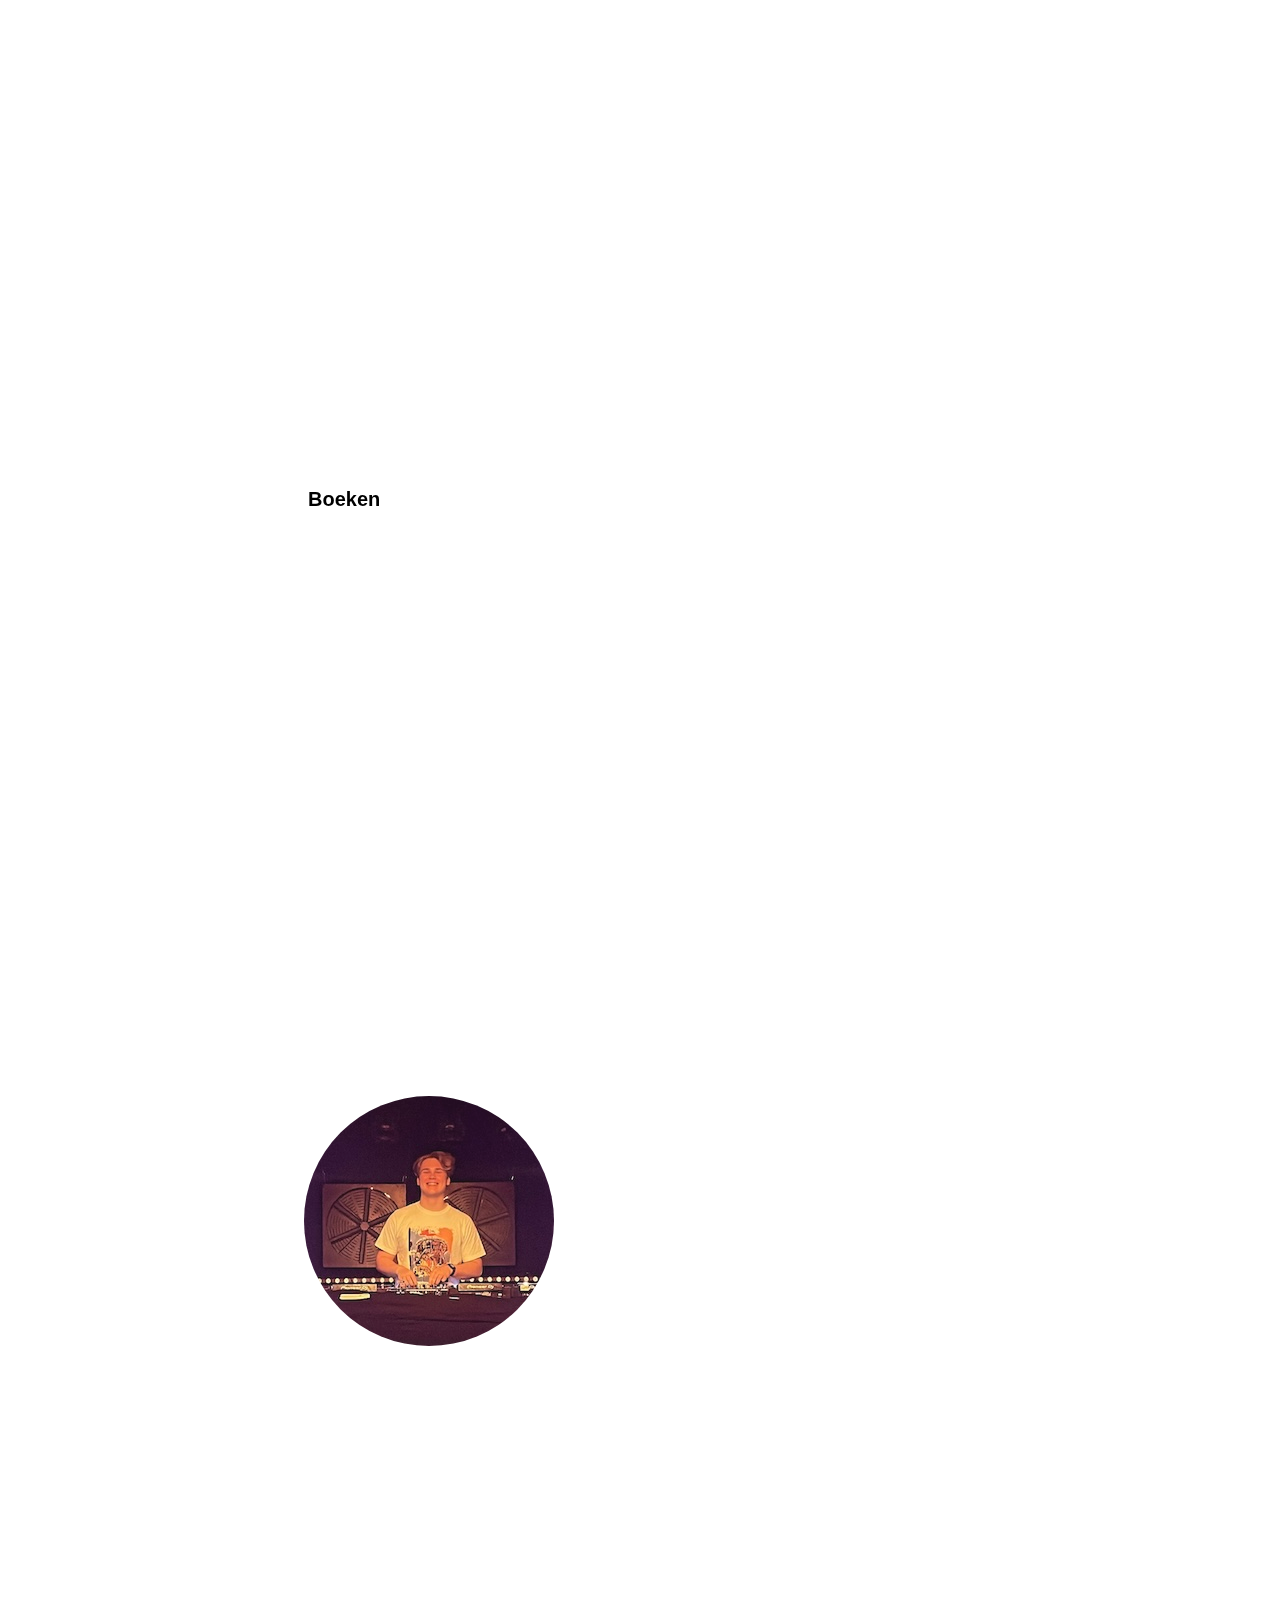
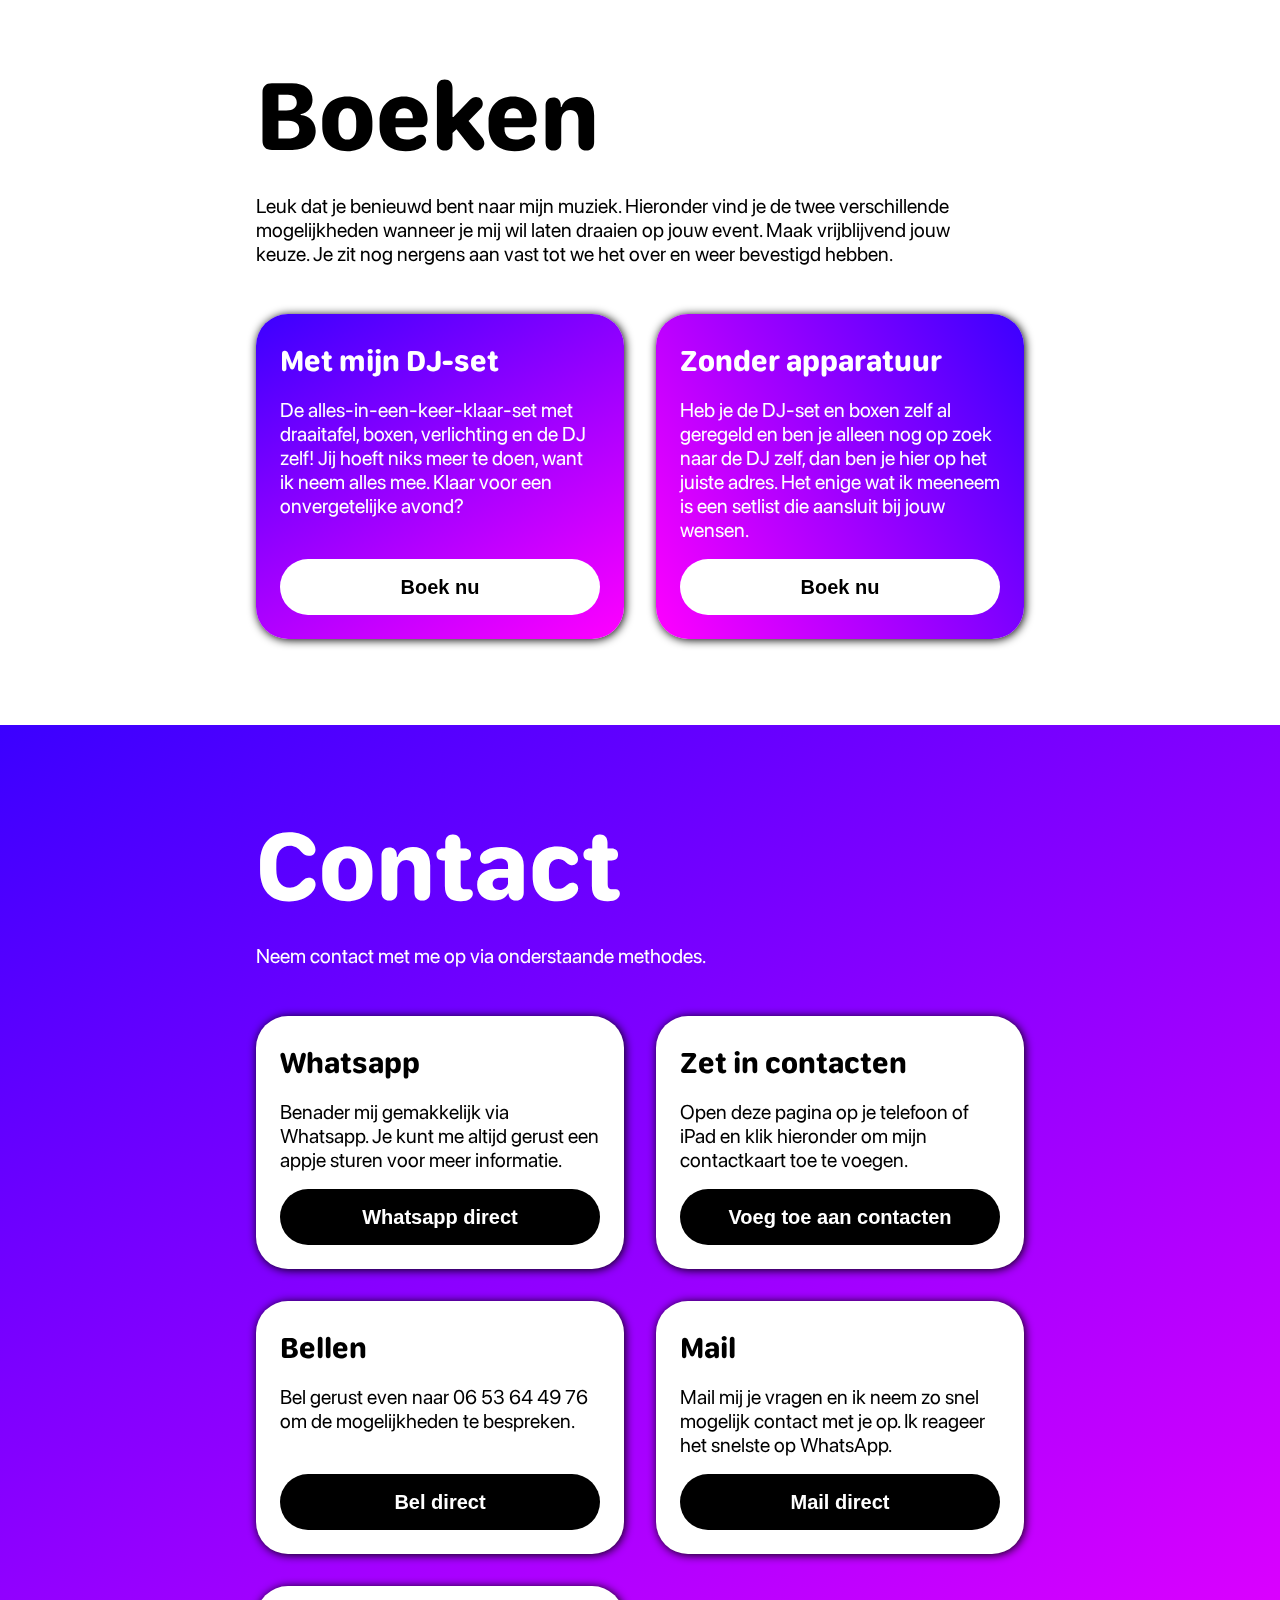
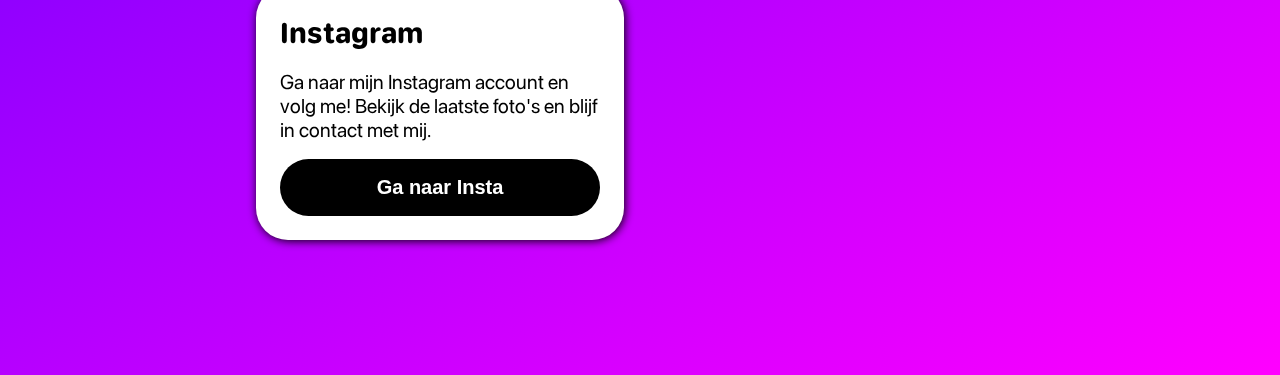
==== commit 095bd54a: "Add files via upload" ====
--- a/index.html
+++ b/index.html
@@ -20,14 +20,14 @@
 			<div> <a href="iphone_14.html">
 					<h1>Binc van Buren</h1>
 				</a></div>
-			<div> <a href="iphone_14.html">Multimedia</a></div>
+			<div> <a href="iphone_14.html"><p>Multimedia</p></a></div>
 		</nav>
 	</header>
 
 	<main>
 		<section class="video_wrapper">
 			<video playsinline autoplay muted loop poster="cake.jpg">
-				<source src="./videos/dj.mp4" type="video/webm">
+				<source src="./videos/dj_klein.mp4" type="video/webm">
 				Your browser does not support the video tag.
 			</video>
 
@@ -142,6 +142,7 @@
 					<div>
 						<h3>Zet in contacten</h3>
 						<p>Voeg mijn contactgegevens toe aan je contactenlijst om mij gemakkelijk te benaderen.</p>
+						<p>Open deze pagina op je telefoon of iPad en klik hieronder om mijn contactkaart toe te voegen.</p>
 					</div>
 					<div>
 						<a class="grid-button_contact" href="./assets/vcard/Binc van Buren.vcf"><button class="bt">Voeg toe aan contacten</button></a>
@@ -152,7 +153,7 @@
 					<div>
 						<h3>Bellen</h3>
 						<p>Bel gerust even om de mogelijkheden te bespreken.</p>
-						<p>06 53644976</p>
+						<p>Bel gerust even naar 06 53 64 49 76 om de mogelijkheden te bespreken.</p>
 					</div>
 					<div>
 						<a class="grid-button_contact" href="./assets/vcard/Binc van Buren.vcf"><button class="bt">Bel direct</button></a>
--- a/styles/style.css
+++ b/styles/style.css
@@ -377,12 +377,12 @@
 
 .home main section:nth-of-type(2) div:nth-of-type(1) div:nth-of-type(2) {
 	margin-top: 3em;
+	margin-left: 3em;
 }
 
 .home main section:nth-of-type(2) div:nth-of-type(1) div:nth-of-type(2) p {
 	font-size: 18px;
 	line-height: 1.5;
-	margin-left: 3em;
 	max-width: 30em;
 	margin-right: 10%;
 }
@@ -398,7 +398,6 @@
 
 .home main section:nth-of-type(2)>div:nth-of-type(1) button {
 	margin-top: 1.5em;
-	margin-left: 3em;
 }
 
 @media screen and (max-width: 800px) {
@@ -463,6 +462,27 @@
 		font-size: 20px;
 	}
 
+	.home main section:nth-of-type(2) div:nth-of-type(1) div:nth-of-type(2) {
+		margin-left: 0em;
+	}
+
+	.home main section:nth-of-type(4) div:nth-of-type(2) article:nth-of-type(3) p:nth-of-type(2) {
+		display: none;
+	}
+
+	.home main section:nth-of-type(4) div:nth-of-type(2) article:nth-of-type(2) p:nth-of-type(2) {
+		display: none;
+	}
+
+}
+
+@media screen and (min-width: 800px) { 
+	.home main section:nth-of-type(4) div:nth-of-type(2) article:nth-of-type(3) p:nth-of-type(1) {
+		display: none;
+	}
+	.home main section:nth-of-type(4) div:nth-of-type(2) article:nth-of-type(2) p:nth-of-type(1) {
+		display: none;
+	}
 }
 
 @media screen and (max-width: 1250px) {
@@ -476,6 +496,10 @@
 	}
 	
 	.home main section:nth-of-type(2)>div:nth-of-type(1) button {
+		margin-left: 0em;
+	}
+
+	.home main section:nth-of-type(2) div:nth-of-type(1) div:nth-of-type(2) {
 		margin-left: 0em;
 	}
 
@@ -650,20 +674,6 @@
 
 .grid1 article div:nth-of-type(2) {
 	justify-self: flex-end;
-}
-
-@media (prefers-color-scheme:dark) {
-
-	:root {
-		--achtergrond: black;
-		--h-zwart: white;
-		--h3-kleur-donker: rgb(221, 0, 66);
-	}
-
-	.grid1 article {
-		box-shadow: 0px 0px 10px rgb(134, 133, 133);
-	}
-	
 }
 
 .grid1 article div:nth-of-type(2) {
@@ -700,8 +710,7 @@
 }
 
 .grid-button_contact {
-	color: black;
-	background-color: white;
+	background-color: black;
 	padding: 0.8em 0em;
 	margin-top: 1em;
 	border-radius: 2em;
@@ -722,6 +731,10 @@
 	border-width: 3px;
 }
 
+.grid-button_contact .bt {
+	color: white;
+}
+
 .grid-button_contact:hover .bt {
 	color: white;
 }
@@ -743,8 +756,15 @@
 }
 
 .home main section:nth-of-type(4) div:nth-of-type(2) article {
-	background-color: black;
-}
+	background-color: var(--achtergrond)
+}
+
+.home main section:nth-of-type(4) div:nth-of-type(2) div h3,
+.home main section:nth-of-type(4) div:nth-of-type(2) div p {
+	color: var(--h-zwart)
+}
+
+	
 
 
 @media screen and (max-width: 800px) {
@@ -754,4 +774,50 @@
 		font-size: 75px;
 	}
 
+
+}
+
+@media (prefers-color-scheme:dark) {
+
+	:root {
+		--achtergrond: black;
+		--h-zwart: white;
+		--h3-kleur-donker: rgb(221, 0, 66);
+	}
+
+	.grid1 article {
+		box-shadow: 0px 0px 10px rgb(134, 133, 133);
+	}
+
+	.grid-button_contact {
+		color: black;
+		background-color: white;
+		padding: 0.8em 0em;
+		margin-top: 1em;
+		border-radius: 2em;
+		border-color: rgba(0, 0, 0, 0);
+		border-width: 3px;
+		border-style: solid;
+		font-family: 'Regular';
+		font-size: 17px;
+		transition: background-color 0.15s ease-in-out;
+		transition: padding 0.15s ease-in-out;
+		font-weight: bold;
+		text-align: center;
+	}
+	
+	.grid-button_contact:hover {
+		background-image: linear-gradient(150deg, var(--h3-kleur) -30%, var(--h3-kleur-donker));
+		border-color: white;
+		border-width: 3px;
+	}
+	
+	.grid-button_contact:hover .bt {
+		color: white;
+	}
+
+	.grid-button_contact .bt {
+		color: black;
+	}
+	
 }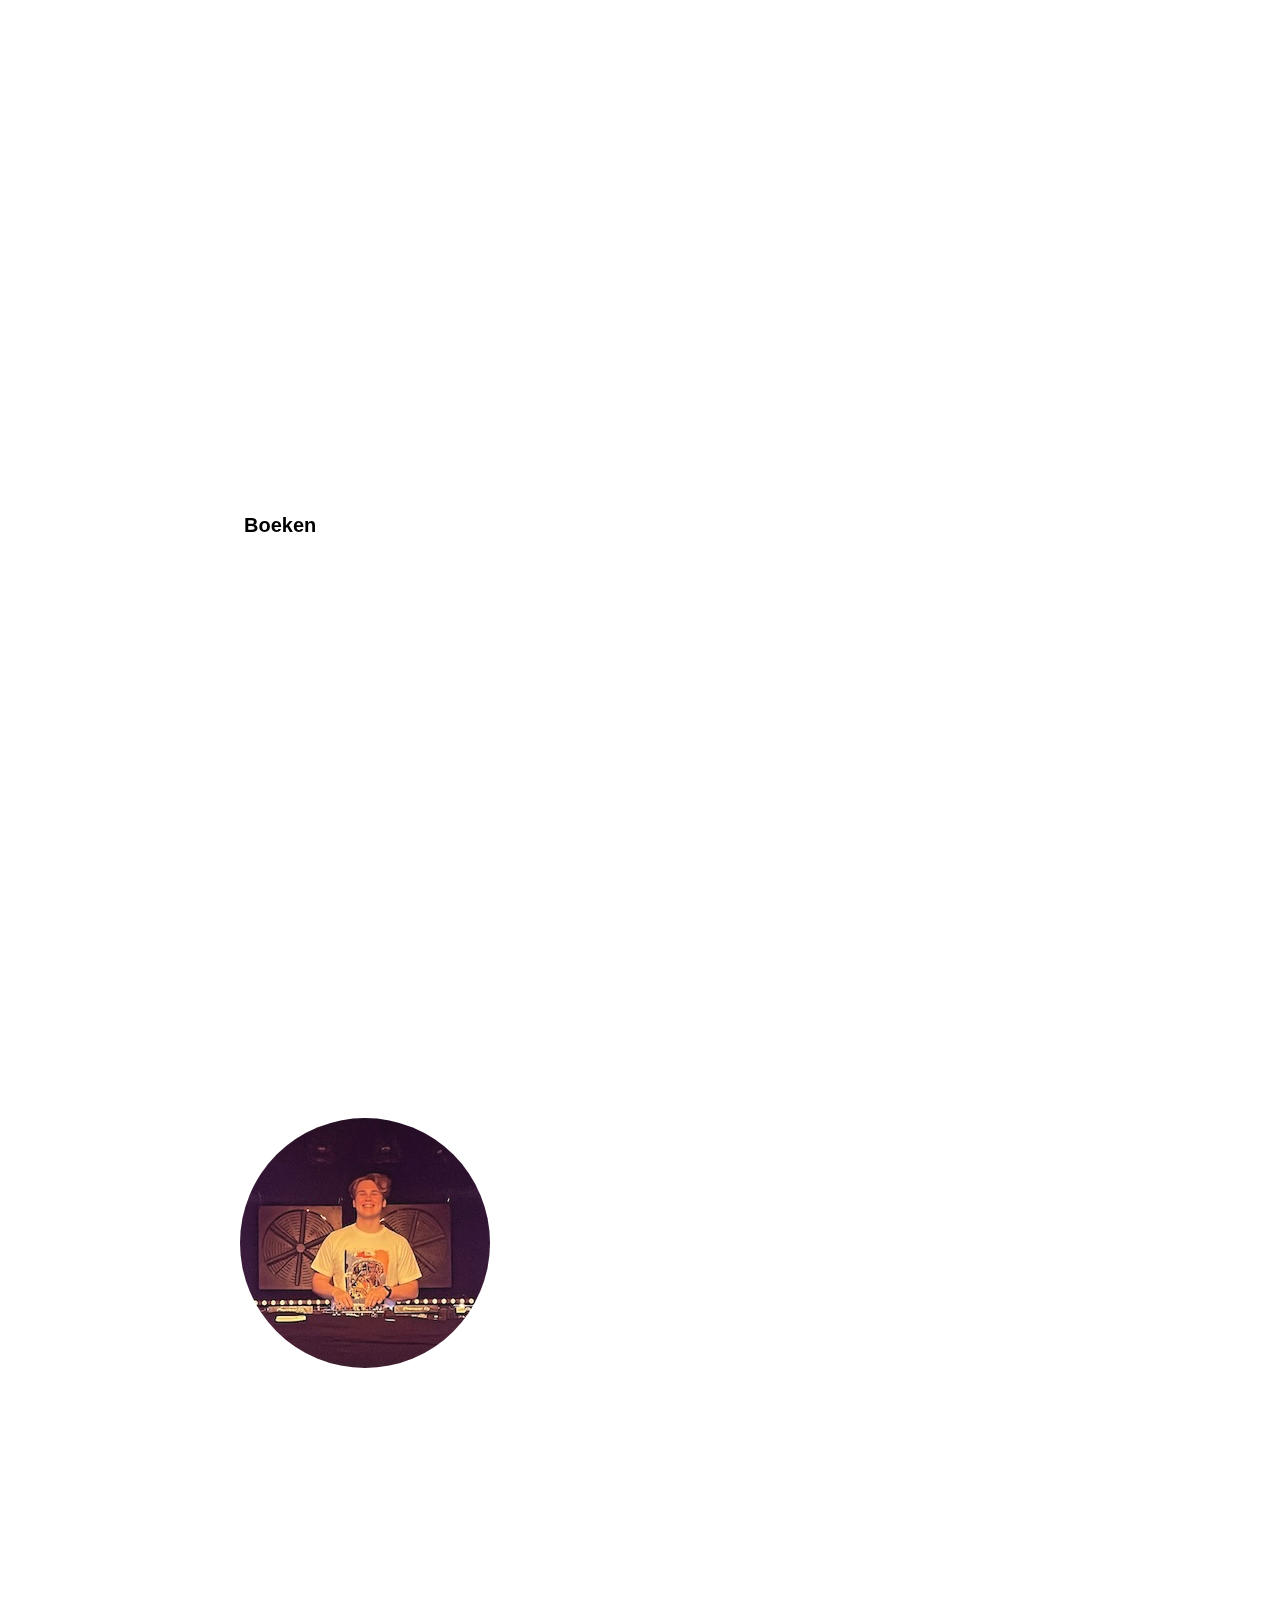
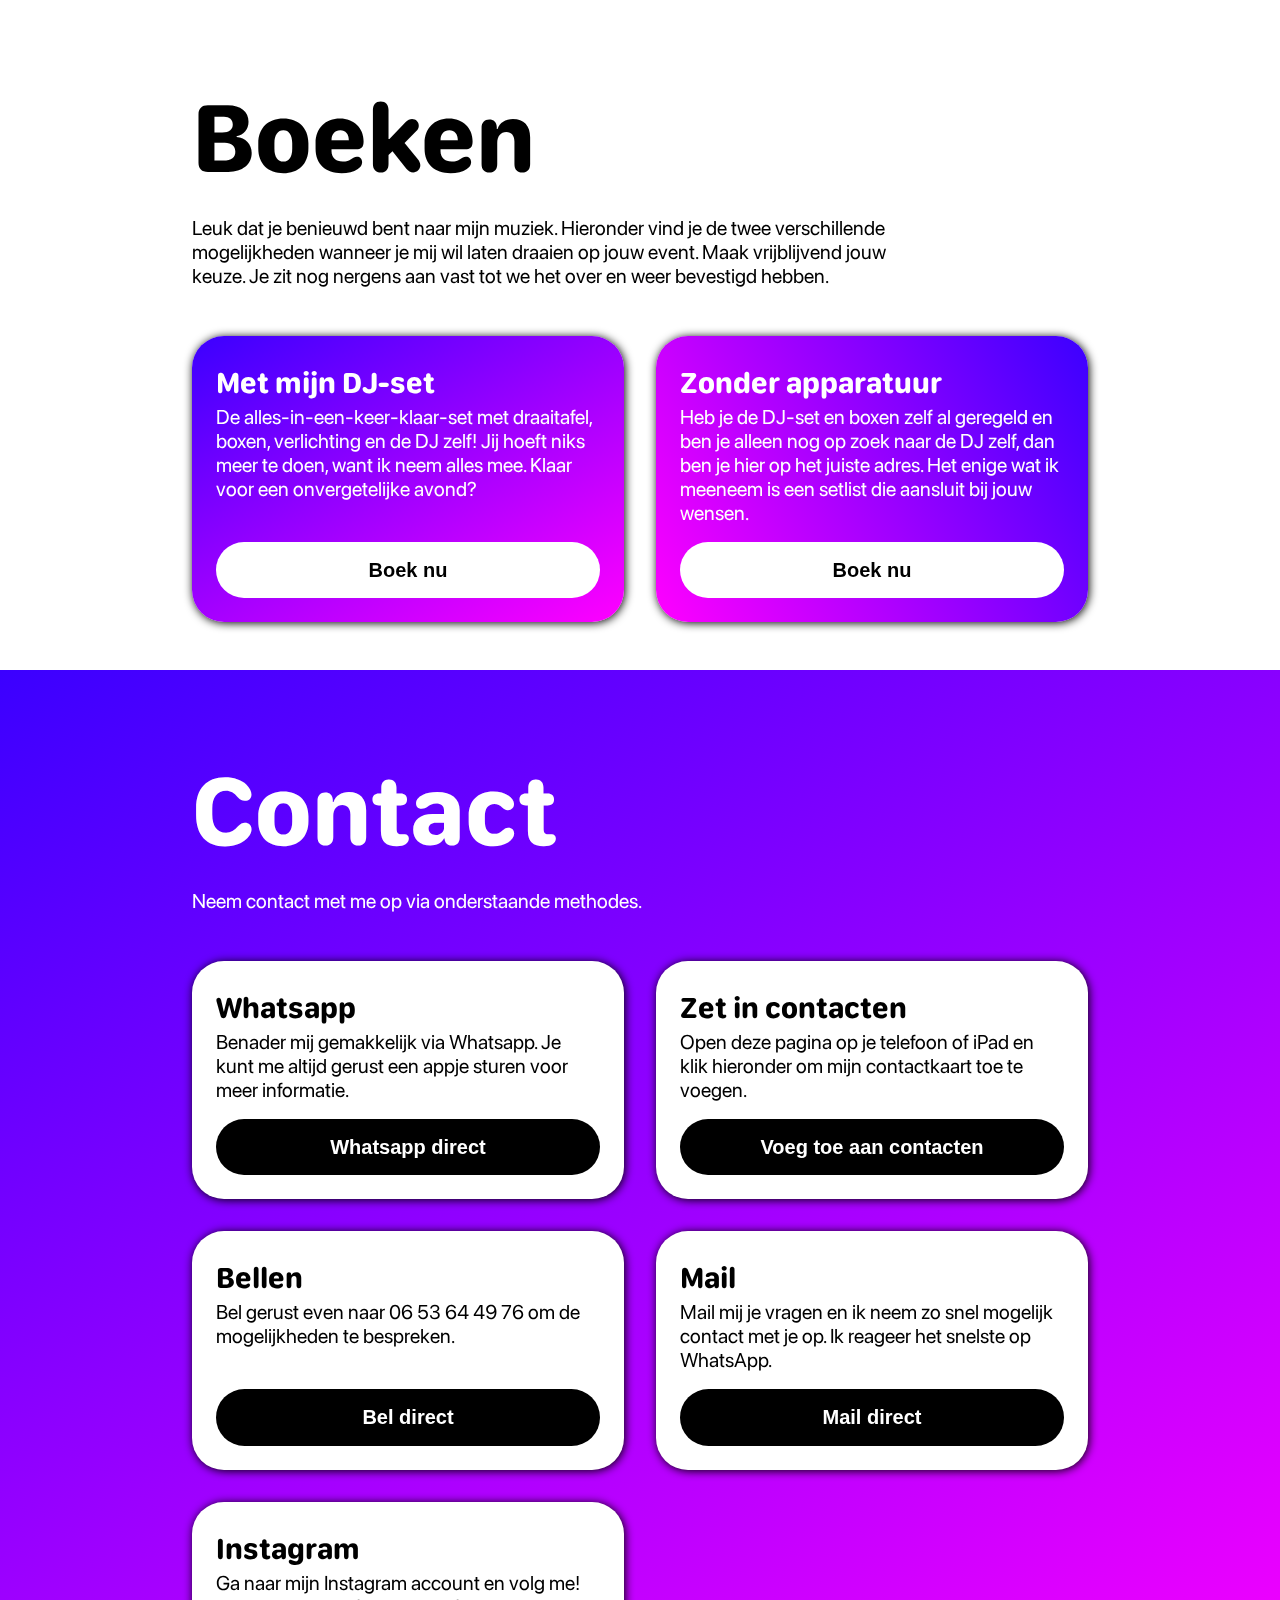
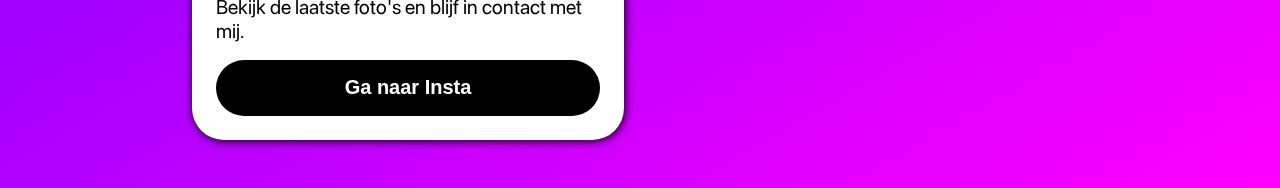
==== commit d805f2c6: "Add files via upload" ====
--- a/index.html
+++ b/index.html
@@ -6,7 +6,7 @@
 	<meta name="author" content="jouw naam">
 	<meta name="viewport" content="width=device-width, initial-scale=1">
 
-	<title>Home - Apple (NL)</title>
+	<title>DJ | Binc van Buren</title>
 
 	<link href="styles/style.css" rel="stylesheet">
 	<link rel="icon" type="image/svg+xml" href="images/favicon.svg">
@@ -14,22 +14,24 @@
 
 <body class="home">
 
+	<script defer src="scripts/script.js"></script>
+
 	<header>
 		<nav>
-			<!-- <img src="./images/iconen/logo_small.svg" alt="Apple logo"> -->
+			<img src="./images/iconen/logo_small.svg" alt="Apple logo">
 			<div> <a href="iphone_14.html">
 					<h1>Binc van Buren</h1>
 				</a></div>
-			<div> <a href="iphone_14.html"><p>Multimedia</p></a></div>
+			<div> <a href="portfolio.html"><p>Design</p></a></div>
 		</nav>
 	</header>
 
 	<main>
 		<section class="video_wrapper">
-			<video playsinline autoplay muted loop poster="cake.jpg">
-				<source src="./videos/dj_klein.mp4" type="video/webm">
-				Your browser does not support the video tag.
-			</video>
+			
+
+			<video src="./videos/dj_klein.mp4" playsinline loop muted autoplay></video> 
+
 
 			<div class="welkom_tekst">
 				<h2>Jij vraagt, ik draai</h2>
@@ -47,15 +49,12 @@
 
 		<section class="video_wrapper2" id="welkom">
 
-			<video playsinline autoplay muted loop poster="cake.jpg">
-				<source src="./videos/gradient.mp4" type="video/webm">
-				Your browser does not support the video tag.
-			</video>
+			<video src="./videos/gradient.mp4" playsinline loop muted autoplay></video> 
 
 			<div>
 				<div>
 					<div>
-						<h2>Welkom</h2>
+						<h2 id="time"></h2>
 						<p>It's Friday then...</p>
 					</div>
 
@@ -188,8 +187,6 @@
 	<footer>
 
 	</footer>
-
-	<script defer src="scripts/script.js"></script>
 </body>
 
 </html>--- a/styles/style.css
+++ b/styles/style.css
@@ -21,6 +21,11 @@
 	--h-zwart: black;
 	--h3-kleur: blue;
 	--h3-kleur-donker: magenta;
+
+	--h3-kleur-port: #57C4F2;
+	--h3-kleur-donker-port: #ffffff;
+
+	--grid-kleur: #E4E4E4;
 }
 
 
@@ -64,6 +69,11 @@
 h3 {
 	font-family: 'Rounded';
 	font-size: 30px;
+}
+
+h4 {
+	font-family: 'Rounded';
+	font-size: 22px;
 }
 
 li {
@@ -106,7 +116,7 @@
 	display: flex;
 	justify-content: center;
 	align-items: center;
-	flex-direction: column;
+	gap: 2em;
 }
 
 nav div:nth-of-type(2) a {
@@ -121,12 +131,16 @@
 
 nav img {
 	filter: brightness(0) invert(1);
+	max-width: 4em;
+	/* transition: max-width 1s; */
 
 }
 
 img {
 	scale: 100%;
 	align-self: center;
+	display: block;
+	height: auto;
 }
 
 
@@ -136,14 +150,14 @@
 @media screen and (min-width: 800px) {
 
 	nav {
-		margin: 0em 20%;
+		margin: 0em 15%;
 	}
 
 }
 
 /* VIDEO WRAPPERS */
 
-.home main section:nth-of-type(1) video {
+main section:nth-of-type(1) video {
 	position: fixed;
 	top: 0;
 	left: 0;
@@ -162,7 +176,7 @@
 	overflow: hidden;
 }
 
-.home main section:nth-of-type(2) video {
+main section:nth-of-type(2) video {
 	position: absolute;
 	top: 0;
 	left: 0;
@@ -180,45 +194,22 @@
 	height: 750px;
 	overflow: hidden;
 	opacity: 95%;
-	/* transition: opacity 2s ease-in-out; */
-}
-
-/* .video_wrapper2:hover {
-	animation-name: ongeluk;
-	animation-duration: 2s;
-	animation-timing-function: ease-in-out;
-	animation-direction: alternate;
-	animation-fill-mode: forwards;
-} */
+}
 
 .wrapper3 {
 	position: relative;
-
-	width: 100%;
-	height: 750px;
 	overflow: hidden;
-	/* transition: opacity 2s ease-in-out; */
 }
 
 
 .wrapper4 {
 	position: relative;
-
-	width: 100%;
-	height: 1000px;
 	overflow: hidden;
-	/* transition: opacity 2s ease-in-out; */
-}
-
-@keyframes ongeluk {
-	0% {
-		opacity: 0%
-	}
-
-	100% {
-		opacity: 100%;
-	}
-}
+}
+
+
+
+/* WELKOM */
 
 
 .welkom_tekst {
@@ -229,18 +220,20 @@
 	margin-bottom: 1.5em;
 }
 
-.home main section:nth-of-type(1) div:nth-of-type(1) {
-	margin: 20em 0em 0em 20%;
+main section:nth-of-type(1) div:nth-of-type(1) {
+	margin: 20em 0em 0em 15%;
 	transition: margin 1s;
 }
 
 
-main section div:first-of-type h2 {
+.home section div:first-of-type h2,
+.portfolio section div:first-of-type h2,
+.over_portfolio section div:first-of-type h2 {
 	color: white;
 	margin-bottom: 0.2em;
 }
 
-.home main section:nth-of-type(1) div:nth-of-type(2) {
+main section:nth-of-type(1) div:nth-of-type(2) {
 	display: flex;
 	justify-content: center;
 	scale: 1.5;
@@ -248,7 +241,7 @@
 	margin-top: 20vh;
 }
 
-.home main section:nth-of-type(1) div:nth-of-type(2) img {
+main section:nth-of-type(1) div:nth-of-type(2) img {
 	transform: rotate(90deg);
 	filter: brightness(0) invert(1);
 }
@@ -290,6 +283,11 @@
 	color: white;
 }
 
+.primair .bt {
+	color: black;
+	;
+}
+
 .secundair {
 	color: white;
 	background-color: transparent;
@@ -322,120 +320,126 @@
 }
 
 
-
-
-/* button a:link {
-	color: black;
-}
-
-button a:hover {
-	color: white;
-} */
-
-.home section:nth-of-type(2) {
+/* SECTIE 2 - WELKOM */
+
+.home section:nth-of-type(2),
+.portfolio section:nth-of-type(2) {
 	margin-top: 5%;
 }
 
-.home section:nth-of-type(2) > div:nth-of-type(2) {
-	display: flex;
-}
-
-.home section:nth-of-type(2) > div:nth-of-type(1) > div:nth-of-type(2) {
-	display: flex;
-}
-
-.home section:nth-of-type(2) div img {
+.portfolio section:nth-of-type(2) {
+	background-image: linear-gradient(-180deg, var(--h3-kleur-port) 10%, var(--h3-kleur-donker-port));
+}
+
+section:nth-of-type(2)>div:nth-of-type(2) {
+	display: flex;
+}
+
+section:nth-of-type(2)>div:nth-of-type(1)>div:nth-of-type(2) {
+	display: flex;
+}
+
+.home section:nth-of-type(2) div img,
+.portfolio section:nth-of-type(2) div img,
+.over_portfolio section:nth-of-type(2) div img   {
 	border-radius: 50%;
 }
 
-main section:nth-of-type(2) div:first-of-type {
+section:nth-of-type(2) div:first-of-type {
 	z-index: 1;
 }
 
-
-
-
-.home main section:nth-of-type(2)>div:nth-of-type(1) {
-	margin-left: 20%;
+section:nth-of-type(2) div:first-of-type div:first-of-type div:first-of-type p,
+section:nth-of-type(2) div:first-of-type div:nth-of-type(2) div:nth-of-type(2) p {
+	color: white;
+}
+
+
+
+
+
+main section:nth-of-type(2)>div:nth-of-type(1) {
+	margin-left: 15%;
 	margin-top: 5em;
 	transition: margin 1s;
 }
 
 
-.home main section:nth-of-type(2)>div:nth-of-type(1)>div:nth-of-type(1) {
-	display: flex;
-}
-
-.home main section:nth-of-type(2)>div:nth-of-type(1)>div:nth-of-type(1)>div:nth-of-type(2) {
+main section:nth-of-type(2)>div:nth-of-type(1)>div:nth-of-type(1) {
+	display: flex;
+}
+
+main section:nth-of-type(2)>div:nth-of-type(1)>div:nth-of-type(1)>div:nth-of-type(2) {
 	margin-left: 5em;
 }
 
 
-.home main section:nth-of-type(2) div:nth-of-type(1) h2 {
+main section:nth-of-type(2) div:nth-of-type(1) h2,
+main section:nth-of-type(4) div:nth-of-type(1) h2  {
 	font-size: 100px;
 }
 
-.home main section:nth-of-type(2) div:nth-of-type(1) div:nth-of-type(2) {
+main section:nth-of-type(2) div:nth-of-type(1) div:nth-of-type(2) {
 	margin-top: 3em;
 	margin-left: 3em;
 }
 
-.home main section:nth-of-type(2) div:nth-of-type(1) div:nth-of-type(2) p {
+main section:nth-of-type(2) div:nth-of-type(1) div:nth-of-type(2) p {
 	font-size: 18px;
 	line-height: 1.5;
 	max-width: 30em;
 	margin-right: 10%;
 }
 
-.home main section:nth-of-type(2) div:nth-of-type(1) div:nth-of-type(1) p {
+main section:nth-of-type(2) div:nth-of-type(1) div:nth-of-type(1) p {
 	margin-top: -1em;
 	font-weight: bolder;
 }
 
-.home main section:nth-of-type(2)>div:nth-of-type(1)>div:nth-of-type(1) div:nth-of-type(2) {
+main section:nth-of-type(2)>div:nth-of-type(1)>div:nth-of-type(1) div:nth-of-type(2) {
 	margin-top: -0.5em;
 }
 
-.home main section:nth-of-type(2)>div:nth-of-type(1) button {
+main section:nth-of-type(2)>div:nth-of-type(1) button {
 	margin-top: 1.5em;
 }
 
 @media screen and (max-width: 800px) {
 
-	.home main section:nth-of-type(1)>div:nth-of-type(1),
-	.home main section:nth-of-type(2)>div:nth-of-type(1),
-	.home main section:nth-of-type(2)>div:nth-of-type(2),
-	.home main section:nth-of-type(3)>div:nth-of-type(1),
-	.home main section:nth-of-type(3)>div:nth-of-type(2),
-	.home main section:nth-of-type(4)>div:nth-of-type(1),
-	.home main section:nth-of-type(4)>div:nth-of-type(2) {
+	body main section:nth-of-type(1)>div:nth-of-type(1),
+	body main section:nth-of-type(2)>div:nth-of-type(1),
+	body main section:nth-of-type(2)>div:nth-of-type(2),
+	body main section:nth-of-type(3)>div:nth-of-type(1),
+	body main section:nth-of-type(3)>div:nth-of-type(2),
+	body main section:nth-of-type(4)>div:nth-of-type(1),
+	body main section:nth-of-type(4)>div:nth-of-type(2) {
 		margin-left: 10%;
 	}
 
-	.home main section:nth-of-type(3)>div:nth-of-type(1),
-	.home main section:nth-of-type(3)>div:nth-of-type(2),
-	.home main section:nth-of-type(4)>div:nth-of-type(1),
-	.home main section:nth-of-type(4)>div:nth-of-type(2) {
+	body main section:nth-of-type(3)>div:nth-of-type(1),
+	body main section:nth-of-type(3)>div:nth-of-type(2),
+	body main section:nth-of-type(4)>div:nth-of-type(1),
+	body main section:nth-of-type(4)>div:nth-of-type(2) {
 		margin-right: 10%;
 	}
 
-	.home main section:nth-of-type(2) div:nth-of-type(1) div:nth-of-type(1) h2 {
+	main section:nth-of-type(2) div:nth-of-type(1) div:nth-of-type(1) h2  {
 		font-size: 50px;
 	}
 
-	.home main section:nth-of-type(2) div:nth-of-type(1) div:nth-of-type(1) p {
+	main section:nth-of-type(2) div:nth-of-type(1) div:nth-of-type(1) p {
 		margin-top: -0.5em;
 	}
 
-	.home main section:nth-of-type(2) div:nth-of-type(1) div:nth-of-type(2) {
+	main section:nth-of-type(2) div:nth-of-type(1) div:nth-of-type(2) {
 		margin-top: -1em;
 	}
 
-	.home main section:nth-of-type(2) div:nth-of-type(1) div:nth-of-type(2) {
+	main section:nth-of-type(2) div:nth-of-type(1) div:nth-of-type(2) {
 		margin-top: 2em;
 	}
 
-	.home main section:nth-of-type(2)>div:nth-of-type(1)>div:nth-of-type(1)>div:nth-of-type(2) {
+	main section:nth-of-type(2)>div:nth-of-type(1)>div:nth-of-type(1)>div:nth-of-type(2) {
 		margin-left: 2em;
 	}
 
@@ -445,144 +449,90 @@
 		margin-right: 0.5em;
 	}
 
+	.primair:hover,
+	.secundair:hover {
+		padding: 0.8em 2em;
+	}
+
 	.welkom_tekst p {
 		max-width: 13em;
 	}
 
-	.home main section:nth-of-type(1) div:nth-of-type(1) {
-		margin-top: 15em;
+	main section:nth-of-type(1) div:nth-of-type(1) {
+		margin-top: 10em;
 		transition: margin 1s;
 	}
 
-	.home main section:nth-of-type(1) div:nth-of-type(2) {
-		margin-top: 25vh;
+	main section:nth-of-type(1) div:nth-of-type(2) {
+		margin-top: 20vh;
 	}
 
 	nav h1 {
 		font-size: 20px;
-	}
-
-	.home main section:nth-of-type(2) div:nth-of-type(1) div:nth-of-type(2) {
+		margin-left: -0.5em;
+	}
+
+	main section:nth-of-type(2) div:nth-of-type(1) div:nth-of-type(2) {
 		margin-left: 0em;
 	}
 
-	.home main section:nth-of-type(4) div:nth-of-type(2) article:nth-of-type(3) p:nth-of-type(2) {
+	.home main section:nth-of-type(4) div:nth-of-type(2) article:nth-of-type(3) p:nth-of-type(2),
+	.over_portfolio main section:nth-of-type(4) div:nth-of-type(2) article:nth-of-type(3) p:nth-of-type(2) {
 		display: none;
 	}
 
-	.home main section:nth-of-type(4) div:nth-of-type(2) article:nth-of-type(2) p:nth-of-type(2) {
+	.home main section:nth-of-type(4) div:nth-of-type(2) article:nth-of-type(2) p:nth-of-type(2),
+	.over_portfolio main section:nth-of-type(4) div:nth-of-type(2) article:nth-of-type(2) p:nth-of-type(2) {
 		display: none;
 	}
 
-}
-
-@media screen and (min-width: 800px) { 
-	.home main section:nth-of-type(4) div:nth-of-type(2) article:nth-of-type(3) p:nth-of-type(1) {
+	.portfolio nav div:nth-of-type(2),
+	.over_portfolio nav div:nth-of-type(2),
+	.project_pagina nav div:nth-of-type(2) {
 		display: none;
 	}
-	.home main section:nth-of-type(4) div:nth-of-type(2) article:nth-of-type(2) p:nth-of-type(1) {
+
+}
+
+@media screen and (min-width: 800px) {
+	.home main section:nth-of-type(4) div:nth-of-type(2) article:nth-of-type(3) p:nth-of-type(1),
+	.over_portfolio main section:nth-of-type(4) div:nth-of-type(2) article:nth-of-type(3) p:nth-of-type(1) {
 		display: none;
 	}
+
+	.home main section:nth-of-type(4) div:nth-of-type(2) article:nth-of-type(2) p:nth-of-type(1),
+	.over_portfolio main section:nth-of-type(4) div:nth-of-type(2) article:nth-of-type(2) p:nth-of-type(1) {
+		display: none;
+	}
 }
 
 @media screen and (max-width: 1250px) {
 
-	.home main section:nth-of-type(2)>div:nth-of-type(1)>div:nth-of-type(2) img {
+	main section:nth-of-type(2)>div:nth-of-type(1)>div:nth-of-type(2) img {
 		display: none;
 	}
 
-	.home main section:nth-of-type(2) div:nth-of-type(1) div:nth-of-type(2) p {
+	main section:nth-of-type(2) div:nth-of-type(1) div:nth-of-type(2) p {
 		margin-left: 0em;
 	}
-	
-	.home main section:nth-of-type(2)>div:nth-of-type(1) button {
+
+	main section:nth-of-type(2)>div:nth-of-type(1) button {
 		margin-left: 0em;
 	}
 
-	.home main section:nth-of-type(2) div:nth-of-type(1) div:nth-of-type(2) {
+	main section:nth-of-type(2) div:nth-of-type(1) div:nth-of-type(2) {
 		margin-left: 0em;
 	}
 
 }
 
-@media screen and (max-width: 1650px) {
-
-
-	.wrapper4 {
-		height: 1250px;
-	}
-}
-
-
-@media screen and (max-width: 1100px) {
-
-
-	.wrapper4 {
-		height: 1300px;
-	}
-}
-
-@media screen and (max-width: 1075px) {
-
-
-	.wrapper4 {
-		height: 1600px;
-	}
-}
-
-@media screen and (max-width: 700px) {
-
-
-	.wrapper4 {
-		height: 1700px;
-	}
-}
-
-@media screen and (max-width: 600px) {
-
-
-	.wrapper4 {
-		height: 1800px;
-	}
-}
-
-@media screen and (max-width: 1150px) {
-
-
-	.wrapper3 {
-		height: 800px;
-	}
-}
-
-@media screen and (max-width: 1100px) {
-
-
-	.wrapper3 {
-		height: 1000px;
-	}
-}
-
-@media screen and (max-width: 700px) {
-
-	.wrapper3 {
-		height: 1100px;
-	}
-}
-
-@media screen and (max-width: 500px) {
-
-	.wrapper3 {
-		height: 1200px;
-	}
-}
-
 @media screen and (min-width: 1250px) {
 
-	.home main section:nth-of-type(2)>div:nth-of-type(1)>div:nth-of-type(1) img {
+	main section:nth-of-type(2)>div:nth-of-type(1)>div:nth-of-type(1) img {
 		display: none;
 	}
 
-	.home main section:nth-of-type(2) div:nth-of-type(1) div:nth-of-type(2) p {
+	main section:nth-of-type(2) div:nth-of-type(1) div:nth-of-type(2) p {
 		max-width: 30em;
 	}
 
@@ -591,40 +541,41 @@
 @media screen and (min-width: 2000px) {
 
 
-	.home main section:nth-of-type(2) div:nth-of-type(1) div:nth-of-type(2) p {
+	main section:nth-of-type(2) div:nth-of-type(1) div:nth-of-type(2) p {
 		max-width: 40em;
 	}
 
 }
 
 
-/* SECTIE 3 - BOEKEN */
-
-.home main section:nth-of-type(3) {
+/* SECTIE 3 - BOEKEN*/
+
+body main section:nth-of-type(3) {
 	background-color: var(--achtergrond)
 }
 
-.home main section:nth-of-type(3) > div:nth-of-type(1),
-.home main section:nth-of-type(4) > div:nth-of-type(1)  {
+body main section:nth-of-type(3)>div:nth-of-type(1),
+body main section:nth-of-type(4)>div:nth-of-type(1) {
 	margin-top: 5em;
 }
 
 
-.home main section:nth-of-type(3) h2,
-.home main section:nth-of-type(3) div:nth-of-type(1) p {
+body main section:nth-of-type(3) div:nth-of-type(1) h2,
+body main section:nth-of-type(3) div:nth-of-type(1) p {
 	color: var(--h-zwart);
 }
 
-.home main section:nth-of-type(3) h2,
+body main section:nth-of-type(3) h2,
 .home main section:nth-of-type(4) h2 {
 	font-size: 100px;
 }
 
 
-.home main section:nth-of-type(3) > div,
-.home main section:nth-of-type(4) > div {
-	margin-left: 20%;
-	margin-right: 20%;
+body main section:nth-of-type(3)>div,
+.home main section:nth-of-type(4)>div,
+.over_portfolio main section:nth-of-type(4)>div  {
+	margin-left: 15%;
+	margin-right: 15%;
 }
 
 
@@ -636,7 +587,9 @@
 	max-width: 1200px;
 	margin: auto;
 	margin-top: 3em;
-}
+	margin-bottom: 3em;
+}
+
 .grid1 article {
 	padding: 1.5em;
 	border-radius: 2em;
@@ -656,15 +609,17 @@
 
 
 .grid1 article h3,
-.home main section:nth-of-type(3) div:nth-of-type(2) div p {
-	color: white;
-}
-
-.home main section:nth-of-type(3) > div:nth-of-type(1) p {
+.home main section:nth-of-type(3) div:nth-of-type(2) div p,
+.over_portfolio main section:nth-of-type(4) > div > p  {
+	color: white;
+}
+
+.home main section:nth-of-type(3)>div:nth-of-type(1) p {
 	max-width: 35em;
 }
 
-.grid1 h3 {
+.grid1 h3,
+	{
 	margin-bottom: 0.5em;
 }
 
@@ -723,6 +678,8 @@
 	transition: padding 0.15s ease-in-out;
 	font-weight: bold;
 	text-align: center;
+	padding-left: 2em;
+	padding-right: 2em;
 }
 
 .grid-button_contact:hover {
@@ -740,13 +697,11 @@
 }
 
 button {
-font-size: 20px;
-background-color: transparent;
-border: none;
-font-weight: bold;
-}
-
-
+	font-size: 20px;
+	background-color: transparent;
+	border: none;
+	font-weight: bold;
+}
 
 
 /* SECTIE 4 - CONTACT */
@@ -755,26 +710,46 @@
 	background-image: linear-gradient(150deg, var(--h3-kleur) -30%, var(--h3-kleur-donker));
 }
 
-.home main section:nth-of-type(4) div:nth-of-type(2) article {
+.home main section:nth-of-type(4) div:nth-of-type(2) article,
+.over_portfolio main section:nth-of-type(4) div:nth-of-type(2) article {
 	background-color: var(--achtergrond)
 }
 
 .home main section:nth-of-type(4) div:nth-of-type(2) div h3,
-.home main section:nth-of-type(4) div:nth-of-type(2) div p {
+.home main section:nth-of-type(4) div:nth-of-type(2) div p,
+.over_portfolio main section:nth-of-type(4) div:nth-of-type(2) div h3,
+.over_portfolio main section:nth-of-type(4) div:nth-of-type(2) div p  {
 	color: var(--h-zwart)
 }
 
+
+
+
+@media screen and (max-width: 800px) {
+
+	body main section:nth-of-type(3) h2,
+	.home main section:nth-of-type(4) h2,
+	.over_portfolio main section:nth-of-type(4) div:nth-of-type(1) h2 {
+		font-size: 75px;
+	}
+
+	.portfolio main section:nth-of-type(3) div:nth-of-type(1) h2 {
+		font-size: 70px;
+	}
+
+
+}
+
+@media (prefers-color-scheme:light) {
+	.over_portfolio main section:nth-of-type(1) video:nth-of-type(2),
+	.portfolio main section:nth-of-type(1) video:nth-of-type(2) {
+		display: none;
+	}
+
+	.project_pagina header nav img {
+		filter: brightness(0) invert(1);
+	}
 	
-
-
-@media screen and (max-width: 800px) {
-
-	.home main section:nth-of-type(3) h2,
-	.home main section:nth-of-type(4) h2 {
-		font-size: 75px;
-	}
-
-
 }
 
 @media (prefers-color-scheme:dark) {
@@ -783,6 +758,15 @@
 		--achtergrond: black;
 		--h-zwart: white;
 		--h3-kleur-donker: rgb(221, 0, 66);
+		--h3-kleur-port: #bf16fc;
+		--h3-kleur-donker-port: #0b054c;
+		--grid-kleur: #2b2b2b;
+
+	}
+
+	.over_portfolio main section:nth-of-type(1) video:nth-of-type(1),
+	.portfolio main section:nth-of-type(1) video:nth-of-type(1) {
+		display: none;
 	}
 
 	.grid1 article {
@@ -804,14 +788,16 @@
 		transition: padding 0.15s ease-in-out;
 		font-weight: bold;
 		text-align: center;
-	}
-	
+		padding-left: 2em;
+		padding-right: 2em;
+	}
+
 	.grid-button_contact:hover {
 		background-image: linear-gradient(150deg, var(--h3-kleur) -30%, var(--h3-kleur-donker));
 		border-color: white;
 		border-width: 3px;
 	}
-	
+
 	.grid-button_contact:hover .bt {
 		color: white;
 	}
@@ -819,5 +805,336 @@
 	.grid-button_contact .bt {
 		color: black;
 	}
-	
-}+
+	.grid2 a div:nth-of-type(2) img {
+		filter: brightness(0) invert(1);
+	}
+
+}
+
+.portfolio main section:nth-of-type(3) div:nth-of-type(2) a {
+	background-color: var(--grid-kleur);
+}
+
+.portfolio main section:nth-of-type(3) div:nth-of-type(2) a h3 {
+	color: var(--h-zwart);
+}
+
+.grid2 {
+	display: grid;
+	gap: 2em;
+	grid-template-columns: repeat(auto-fit, minmax(325px, 1fr));
+	grid-auto-flow: dense;
+	max-width: 1600px;
+	margin: auto;
+	margin-top: 3em;
+	margin-bottom: 3em;
+}
+
+.grid2 a {
+	padding: 1em;
+	border-radius: 2em;
+	display: flex;
+	flex-direction: column;
+	justify-content: space-between;
+	box-shadow: 1px 1px 10px rgb(219, 219, 219);
+}
+
+.grid2 a div:nth-of-type(1) {
+	display: flex;
+	flex-direction: column;
+	justify-content: center;
+}
+
+
+.grid2 a h3 {
+	color: white;
+	text-align: center;
+	transition: scale 0.3s ease-in-out;
+}
+
+.grid2 h3 {
+	line-height: 1.5;
+}
+
+.grid2 p {
+	text-align: center;
+	color: #0071e3;
+	font-weight: bolder;
+	transition: scale 0.3s ease-in-out;
+}
+
+.grid2 a div:nth-of-type(2) img {
+	margin-left: auto;
+	transition: transform 0.3s ease-in-out;
+}
+
+.grid2 a div:nth-of-type(1) img {
+	transition: scale 0.3s ease-in-out;
+}
+
+.grid2 a:hover .kop_grid2 {
+	scale: 1.1;
+	transition: scale 0.3s ease-in-out;
+}
+
+.grid2 a:hover .sub_grid2 {
+	scale: 1.05;
+	transition: scale 0.3s ease-in-out;
+}
+
+.grid2 a:hover .img_grid2 {
+	scale: 1.05;
+	transition: scale 0.3s ease-in-out;
+
+}
+
+.grid2 a:hover .pijl_grid2 {
+	transform: rotate(-45deg);
+	transition: transform 0.3s ease-in-out;
+
+}
+
+.grid2 a div:nth-of-type(1) {
+	margin-top: auto;
+}
+
+/* VOLGORDE */
+
+
+.grid2 a:nth-of-type(1) {
+	order: 1;
+}
+
+.grid2 a:nth-of-type(2) {
+	order: 2;
+}
+
+.grid2 a:nth-of-type(3) {
+	order: 4;
+}
+
+.grid2 a:nth-of-type(4) {
+	order: 3;
+}
+
+
+/* PROJECT 1 - HHK */
+
+.grid2 a:nth-of-type(1) div:nth-of-type(1) img,
+.grid2 a:nth-of-type(3) div:nth-of-type(1) img {
+	width: 100%;
+	height: auto;
+}
+
+
+/* PROJECT 2 - APPLE */
+
+.grid2 a:nth-of-type(2),
+.grid2 a:nth-of-type(4) {
+	grid-column: span 2;
+}
+
+
+.grid2 a:nth-of-type(2) div:nth-of-type(1),
+.grid2 a:nth-of-type(4) div:nth-of-type(1) {
+	padding: 2em;
+}
+
+.grid2 a:nth-of-type(2) div:nth-of-type(1) img,
+.grid2 a:nth-of-type(4) div:nth-of-type(1) img {
+	width: 100%;
+	height: auto;
+}
+
+@media screen and (max-width: 1750px) {
+
+	.grid2 {
+		grid-template-columns: repeat(auto-fit, minmax(250px, 1fr));
+	}
+
+}
+
+
+@media screen and (max-width: 800px) {
+
+	.grid2 a:nth-of-type(2),
+	.grid2 a:nth-of-type(4) {
+		grid-column: span 1;
+	}
+
+	.grid2 a:nth-of-type(2) div:nth-of-type(1) {
+		padding: 1em;
+	}
+
+	.grid2 a:nth-of-type(1) div:nth-of-type(2) h3:nth-of-type(1) {
+		display: none;
+	}
+
+}
+
+
+@media screen and (min-width: 800px) {
+
+	.grid2 a:nth-of-type(1) div:nth-of-type(2) h3:nth-of-type(2) {
+		display: none;
+	}
+
+}
+
+
+
+
+/* OVER MIJ PAGINA */
+
+.over_portfolio header,
+.over_portfolio section:nth-of-type(2) {
+	-webkit-backdrop-filter: blur(20em);
+	backdrop-filter: blur(5em);
+}
+
+
+/* WERKERVAING */
+
+.ev_lijst > div {
+	margin-top: 3em;
+	margin-bottom: 4em;
+}
+
+.ev_lijst button {
+	margin-bottom: 1em;
+}
+
+.ev_lijst div {
+	/* background-color: red;	 */
+}
+
+.ev_lijst p {
+	color: var(--h-zwart);
+	max-width: 40em;
+}
+
+.ev_lijst h3 {
+	font-size: 50px;
+	background-image: linear-gradient(to top right, var(--h3-kleur-port), var(--h3-kleur));
+	-webkit-background-clip: text;
+	background-clip: text;
+	-webkit-text-fill-color: transparent;
+}
+
+.ev_lijst h4 {
+	font-size: 30px;
+	color: var(--h-zwart)
+}
+
+.ev_lijst div article {
+	margin-top: 1.5em;
+}
+
+.ev_lijst div article>p:nth-of-type(1) {
+	font-size: 13px;
+}
+
+
+/* PORTFOLIO - CONTACT */
+
+.over_portfolio main section:nth-of-type(4) {
+	background-image: linear-gradient(150deg, var(--h3-kleur) -30%, var(--h3-kleur-donker));
+}
+
+.home main section:nth-of-type(4) div:nth-of-type(2) article {
+	background-color: var(--achtergrond)
+}
+
+.home main section:nth-of-type(4) div:nth-of-type(2) div h3,
+.home main section:nth-of-type(4) div:nth-of-type(2) div p {
+	color: var(--h-zwart)
+}
+
+
+/* PROJECTEN PAGINA */
+
+.project_pagina section:nth-of-type(2) {
+	background-color: var(--achtergrond);
+	margin-top: -5em;
+}
+
+.project_pagina h1,
+.project_pagina h2,
+.project_pagina p {
+	color: var(--h-zwart);
+}
+
+.project_pagina header {
+	background-color: var(--achtergrond);
+}
+
+
+
+
+.carousel-container {
+	width: 100%;
+	padding-block: 16px 32px;
+	margin-top: 2em;
+	overflow-x: auto;
+	display: flex;
+	width: 100%;
+	gap: 2em;
+	align-items: center;
+	scroll-snap-type: x mandatory;
+  }
+
+  .carousel-container img {
+	width: 100%;
+	padding: 2em;
+  }
+  
+  
+  .carousel-slide {
+	flex: 1 0 35%;
+	/* aspect-ratio: 1; */
+	flex-flow: column nowrap;
+	display: flex;
+	justify-content: center;
+	align-items: center;
+	background-color: var(--grid-kleur);
+	scroll-snap-align: center;
+	border-radius: 20px;
+	margin-bottom: 4em;
+  }
+
+  .carousel-container div:first-of-type {
+	margin-left: 15%;
+  }
+
+  .carousel-container div:last-of-type {
+	margin-right: 15%;
+  }
+  
+  @media (max-width: 600px) {
+	.carousel-slide {
+	  flex: 1 0 90%;
+	}
+  }
+
+  .project_pagina section:nth-of-type(3) h2 {
+	margin-left: 15%;
+}
+
+@media screen and (max-width: 800px) {
+
+	.carousel-container div:first-of-type {
+		margin-left: 0%;
+	  }
+
+	  .carousel-slide {
+		flex: 1 0 80%;
+		/* aspect-ratio: 1; */
+	  }
+
+	  .project_pagina section:nth-of-type(3) h2 {
+		margin-left: 10%;
+	}
+
+}
+
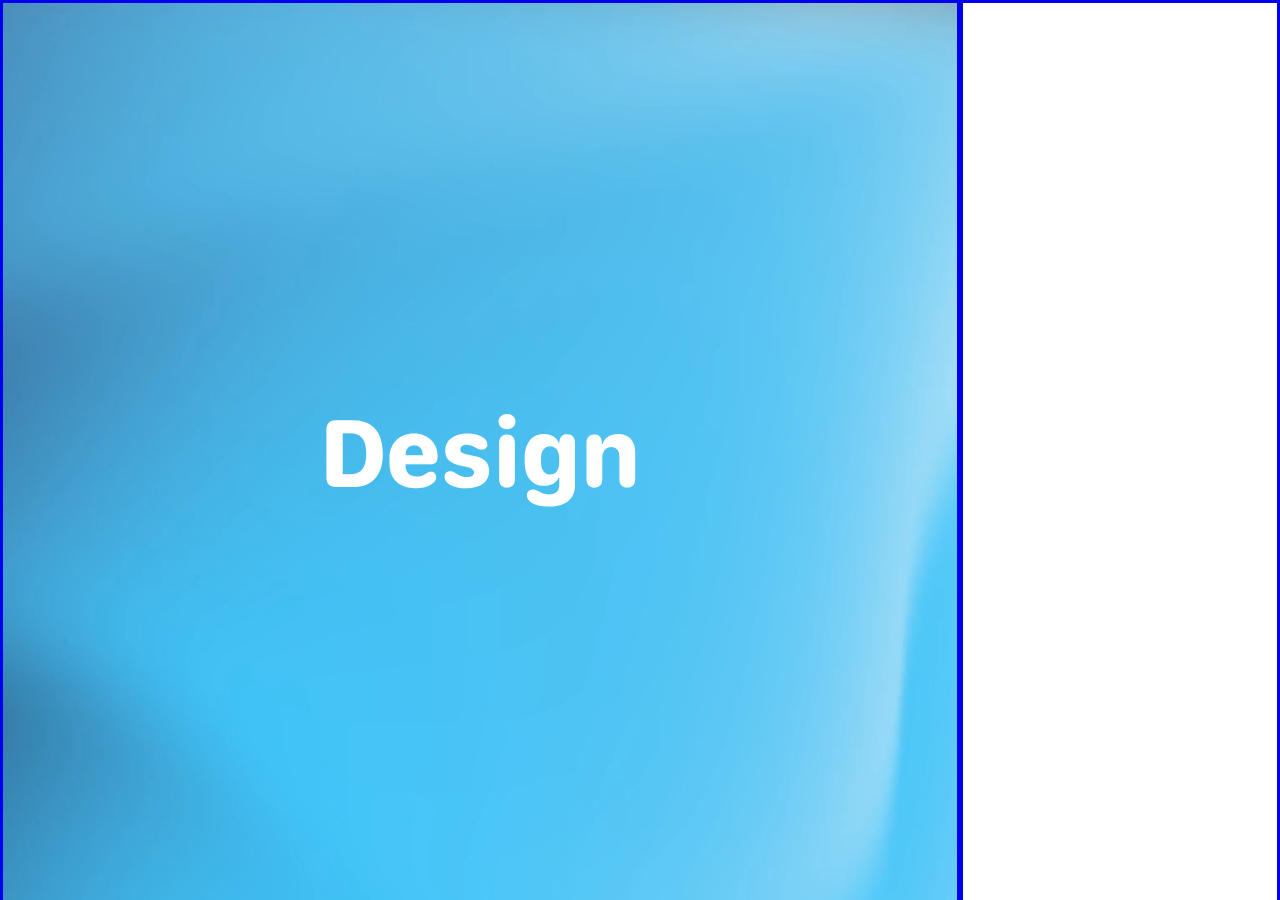
==== commit e13bf0a4: "Add files via upload" ====
--- a/index.html
+++ b/index.html
@@ -12,181 +12,28 @@
 	<link rel="icon" type="image/svg+xml" href="images/favicon.svg">
 </head>
 
-<body class="home">
+<body class="kiezer_pagina">
 
 	<script defer src="scripts/script.js"></script>
 
-	<header>
-		<nav>
-			<img src="./images/iconen/logo_small.svg" alt="Apple logo">
-			<div> <a href="iphone_14.html">
-					<h1>Binc van Buren</h1>
-				</a></div>
-			<div> <a href="portfolio.html"><p>Design</p></a></div>
-		</nav>
-	</header>
+	<section class="kiezer">
 
-	<main>
-		<section class="video_wrapper">
+		<a id="design" href="portfolio/index.html">
+			<video src="/videos/gradient_blauw.mp4" playsinline loop muted autoplay></video>
+			<video src="/videos/gradient_roze.mp4" playsinline loop muted autoplay></video>
+			<h1 class="kiezer_tekst">Design</h1>
+		</a>
+
+	<a id="dj" href="dj/index.html">
+		<video src="/videos/dj_klein.mp4" playsinline loop muted autoplay></video> 
+		<h1 class="kiezer_tekst">DJ</h1>
+	</a>
 			
+		
+		
+		</section>
 
-			<video src="./videos/dj_klein.mp4" playsinline loop muted autoplay></video> 
+</body>
 
 
-			<div class="welkom_tekst">
-				<h2>Jij vraagt, ik draai</h2>
-				<p>Van house tot 80's, en van lounge tot partyhits.</p>
-				<a class="primair" href="#boeken"><button class="bt">Boeken</button></a>
-				<a class="secundair" href="#contact"><button class="bt">Contact</button></a>
-			</div>
-
-			<div>
-				<a href="#welkom"><img src="./images/iconen/pijl_down.svg" alt="Apple logo"></a>
-			</div>
-
-
-		</section>
-
-		<section class="video_wrapper2" id="welkom">
-
-			<video src="./videos/gradient.mp4" playsinline loop muted autoplay></video> 
-
-			<div>
-				<div>
-					<div>
-						<h2 id="time"></h2>
-						<p>It's Friday then...</p>
-					</div>
-
-					<div>
-						<img src="./images/home/dj_binc_klein.jpeg" alt="Apple logo">
-					</div>
-
-
-				</div>
-
-				<div>
-					<div>
-						<img src="./images/home/dj_binc.jpeg" alt="Apple logo">
-					</div>
-					<div>
-						<p>
-							Hey, ik ben Binc van Buren en draai de lekkerste plaatjes op diverse feesten. Het maakt niet
-							uit
-							wat
-							voor soort feest je geeft, het wordt sowieso gezellig! Organiseer je een huisfeestje? Check!
-							Een
-							80's party? Check! Een lekkere strand-lounge middag? Check! Jij vraagt, ik draai (ook jouw
-							verzoeknummers). Bekijk hieronder direct het aanbod en kom in contact met mij.</p>
-							<a class="secundair" href="#contact"><button class="bt">Boek nu</button></a>
-						</div>
-				</div>
-			</div>
-		</section>
-
-		<section class="wrapper3" id="boeken">
-			<div>
-				<h2>Boeken</h2>
-				<p>Leuk dat je benieuwd bent naar mijn muziek. Hieronder vind je de twee verschillende mogelijkheden
-					wanneer je mij wil laten draaien op jouw event. Maak vrijblijvend jouw keuze. Je zit nog nergens aan
-					vast tot we het over en weer bevestigd hebben.</p>
-
-			</div>
-
-			<div class="grid1">
-				<article>
-					<div>
-						<h3>Met mijn DJ-set</h3>
-						<p>De alles-in-een-keer-klaar-set met draaitafel, boxen, verlichting en de DJ zelf! Jij hoeft
-							niks meer te doen, want ik neem alles mee. Klaar voor een onvergetelijke avond?</p>
-					</div>
-					<div>
-						<a class="grid-button" href="#contact"><button class="bt">Boek nu</button></a>
-					</div>
-				</article>
-
-				<article>
-					<div>
-						<h3>Zonder apparatuur</h3>
-						<p>Heb je de DJ-set en boxen zelf al geregeld en ben je alleen nog op zoek naar de DJ zelf, dan
-							ben je hier op het juiste adres. Het enige wat ik meeneem is een setlist die aansluit bij
-							jouw wensen.</p>
-					</div>
-					<div>
-						<a class="grid-button" href="#contact"><button class="bt">Boek nu</button></a>
-					</div>
-				</article>
-			</div>
-		</section>
-
-		<section class="wrapper4" id="contact">
-			<div>
-				<h2>Contact</h2>
-				<p>Neem contact met me op via onderstaande methodes.</p>
-
-			</div>
-
-			<div class="grid1">
-				<article>
-					<div>
-						<h3>Whatsapp</h3>
-						<p>Benader mij gemakkelijk via Whatsapp. Je kunt me altijd gerust een appje sturen voor meer informatie.</p>
-					</div>
-					<div>
-						<a class="grid-button_contact" href="https://wa.link/j24bse" target="_blank"><button class="bt">Whatsapp direct</button></a>
-					</div>
-				</article>
-
-				<article>
-					<div>
-						<h3>Zet in contacten</h3>
-						<p>Voeg mijn contactgegevens toe aan je contactenlijst om mij gemakkelijk te benaderen.</p>
-						<p>Open deze pagina op je telefoon of iPad en klik hieronder om mijn contactkaart toe te voegen.</p>
-					</div>
-					<div>
-						<a class="grid-button_contact" href="./assets/vcard/Binc van Buren.vcf"><button class="bt">Voeg toe aan contacten</button></a>
-					</div>
-				</article>
-
-				<article>
-					<div>
-						<h3>Bellen</h3>
-						<p>Bel gerust even om de mogelijkheden te bespreken.</p>
-						<p>Bel gerust even naar 06 53 64 49 76 om de mogelijkheden te bespreken.</p>
-					</div>
-					<div>
-						<a class="grid-button_contact" href="./assets/vcard/Binc van Buren.vcf"><button class="bt">Bel direct</button></a>
-					</div>
-				</article>
-
-				<article>
-					<div>
-						<h3>Mail</h3>
-						<p>Mail mij je vragen en ik neem zo snel mogelijk contact met je op. Ik reageer het snelste op WhatsApp.</p>
-					</div>
-					<div>
-						<a class="grid-button_contact" href="mailto:bincvanburen@icloud.com?subject=DJ Aanvraag"><button class="bt">Mail direct</button></a>
-					</div>
-				</article>
-
-				<article>
-					<div>
-						<h3>Instagram</h3>
-						<p>Ga naar mijn Instagram account en volg me! Bekijk de laatste foto's en blijf in contact met mij.</p>
-					</div>
-					<div>
-						<a class="grid-button_contact" href="https://www.instagram.com/bincvburen/" target="_blank"><button class="bt">Ga naar Insta</button></a>
-					</div>
-				</article>
-
-			</div>
-		</section>
-
-	</main>
-
-	<footer>
-
-	</footer>
-</body>
-
 </html>--- a/styles/style.css
+++ b/styles/style.css
@@ -18,6 +18,7 @@
 ////////////////////////// */
 :root {
 	--achtergrond: white;
+	--achtergrond-tint: rgba(255, 255, 255, 0.946);
 	--h-zwart: black;
 	--h3-kleur: blue;
 	--h3-kleur-donker: magenta;
@@ -25,7 +26,9 @@
 	--h3-kleur-port: #57C4F2;
 	--h3-kleur-donker-port: #ffffff;
 
-	--grid-kleur: #E4E4E4;
+	--grid-kleur: #eff3f7;
+	--grid-shadow: #d6e4f1;
+	--grid-p: #0071e3;
 }
 
 
@@ -62,7 +65,7 @@
 
 h2 {
 	font-family: 'Rounded';
-	font-size: 32px;
+	font-size: 100px;
 	color: var(--h2-kleur)
 }
 
@@ -81,25 +84,21 @@
 	font-size: 12px;
 }
 
-.home h2 {
-	color: white;
-}
-
-.home p {
-	color: white;
-}
-
 /* //////////////////////////
 	NAVIGATIE 
 ////////////////////////// */
 
+
+header {
+	padding: 1em 3em;
+}
+
 nav {
 	display: flex;
 	justify-content: flex-start;
-	padding: 1em;
 	list-style: none;
-	transition: margin 1s;
-	margin: 0em 5%;
+	margin: auto;
+	max-width: 1200px;
 }
 
 nav div:nth-of-type(1) {
@@ -132,7 +131,6 @@
 nav img {
 	filter: brightness(0) invert(1);
 	max-width: 4em;
-	/* transition: max-width 1s; */
 
 }
 
@@ -143,107 +141,144 @@
 	height: auto;
 }
 
-
-
-
-
-@media screen and (min-width: 800px) {
-
-	nav {
-		margin: 0em 15%;
-	}
-
-}
-
-/* VIDEO WRAPPERS */
-
-main section:nth-of-type(1) video {
+@media screen and (max-width: 800px) {
+
+	header {
+		padding: 1em 1.5em;
+	}
+
+	nav h1 {
+		font-size: 20px;
+		margin-left: -0.5em;
+	}
+
+	nav div:nth-of-type(2) {
+		display: none;
+	}
+
+}
+
+
+
+
+
+section {
+	padding: 3em;
+}
+
+section > div {
+	margin: auto;
+	max-width: 1200px;
+}
+
+body {
+	transition: padding 1s;
+}
+
+@media screen and (max-width: 800px) {
+
+	section {
+		padding: 2em;
+	}
+
+	section>div {
+		margin: unset;
+	}
+
+}
+
+
+
+
+
+/* //////////////////////////
+	VIDEO WRAPPER OVER MIJ
+////////////////////////// */
+
+
+.wrapper_video video {
 	position: fixed;
 	top: 0;
 	left: 0;
-
 	object-fit: cover;
 	height: 100%;
 	width: 100%;
 	z-index: -2;
 }
 
-.video_wrapper {
-	position: relative;
-
-	width: 100%;
-	height: 100%;
-	overflow: hidden;
-}
-
-main section:nth-of-type(2) video {
-	position: absolute;
+
+/* //////////////////////////
+	WRAPPER HOME 
+////////////////////////// */
+
+.wrapper_home video {
+	position: fixed;
 	top: 0;
 	left: 0;
-
 	object-fit: cover;
 	height: 100%;
 	width: 100%;
-	z-index: -1;
-}
-
-.video_wrapper2 {
+	z-index: -2;
+}
+
+.wrapper_home {
 	position: relative;
-
-	width: 100%;
-	height: 750px;
+	height: 92vh;
 	overflow: hidden;
-	opacity: 95%;
-}
-
-.wrapper3 {
-	position: relative;
-	overflow: hidden;
-}
-
-
-.wrapper4 {
-	position: relative;
-	overflow: hidden;
-}
-
-
-
-/* WELKOM */
-
-
-.welkom_tekst {
-	color: white;
-}
-
-.welkom_tekst p {
+}
+
+.wrapper_home>div:nth-of-type(1) {
+	display: flex;
+	justify-content: space-between;
+	flex-direction: column;
+	height: 50vh;
+	margin-top: 25vh;
+}
+
+.wrapper_home div:nth-of-type(1) div:nth-of-type(1) {
+	color: white;
+}
+
+.wrapper_home div:nth-of-type(1) div:nth-of-type(1) p {
 	margin-bottom: 1.5em;
 }
 
-main section:nth-of-type(1) div:nth-of-type(1) {
-	margin: 20em 0em 0em 15%;
-	transition: margin 1s;
-}
-
-
-.home section div:first-of-type h2,
-.portfolio section div:first-of-type h2,
-.over_portfolio section div:first-of-type h2 {
-	color: white;
-	margin-bottom: 0.2em;
-}
-
-main section:nth-of-type(1) div:nth-of-type(2) {
+.wrapper_home div:nth-of-type(1) div:nth-of-type(1) h2 {
+	font-size: 32px;
+}
+
+.wrapper_home div:nth-of-type(1) div:nth-of-type(2) {
 	display: flex;
 	justify-content: center;
 	scale: 1.5;
-	padding: 1em;
-	margin-top: 20vh;
-}
-
-main section:nth-of-type(1) div:nth-of-type(2) img {
+}
+
+.wrapper_home div:nth-of-type(1) div:nth-of-type(2) img {
 	transform: rotate(90deg);
 	filter: brightness(0) invert(1);
+}
+
+.wrapper_home div:first-of-type div:first-of-type div:first-of-type {
+	display: flex;
+}
+
+@media screen and (max-width: 800px) {
+
+
+
+	.wrapper_home div:nth-of-type(1) p {
+		max-width: 13em;
+	}
+
+	.wrapper_home > div:nth-of-type(1) {
+	height: 50vh;
+	margin-top: 20vh;
+	}
+
+	.wrapper_home .bt {
+		font-size: 17px;
+	}
+
 }
 
 
@@ -320,128 +355,28 @@
 }
 
 
-/* SECTIE 2 - WELKOM */
-
-.home section:nth-of-type(2),
-.portfolio section:nth-of-type(2) {
-	margin-top: 5%;
-}
-
-.portfolio section:nth-of-type(2) {
-	background-image: linear-gradient(-180deg, var(--h3-kleur-port) 10%, var(--h3-kleur-donker-port));
-}
-
-section:nth-of-type(2)>div:nth-of-type(2) {
-	display: flex;
-}
-
-section:nth-of-type(2)>div:nth-of-type(1)>div:nth-of-type(2) {
-	display: flex;
-}
-
-.home section:nth-of-type(2) div img,
-.portfolio section:nth-of-type(2) div img,
-.over_portfolio section:nth-of-type(2) div img   {
-	border-radius: 50%;
-}
-
-section:nth-of-type(2) div:first-of-type {
-	z-index: 1;
-}
-
-section:nth-of-type(2) div:first-of-type div:first-of-type div:first-of-type p,
-section:nth-of-type(2) div:first-of-type div:nth-of-type(2) div:nth-of-type(2) p {
-	color: white;
-}
-
-
-
-
-
-main section:nth-of-type(2)>div:nth-of-type(1) {
-	margin-left: 15%;
-	margin-top: 5em;
-	transition: margin 1s;
-}
-
-
-main section:nth-of-type(2)>div:nth-of-type(1)>div:nth-of-type(1) {
-	display: flex;
-}
-
-main section:nth-of-type(2)>div:nth-of-type(1)>div:nth-of-type(1)>div:nth-of-type(2) {
-	margin-left: 5em;
-}
-
-
-main section:nth-of-type(2) div:nth-of-type(1) h2,
-main section:nth-of-type(4) div:nth-of-type(1) h2  {
-	font-size: 100px;
-}
-
-main section:nth-of-type(2) div:nth-of-type(1) div:nth-of-type(2) {
-	margin-top: 3em;
-	margin-left: 3em;
-}
-
-main section:nth-of-type(2) div:nth-of-type(1) div:nth-of-type(2) p {
-	font-size: 18px;
-	line-height: 1.5;
-	max-width: 30em;
-	margin-right: 10%;
-}
-
-main section:nth-of-type(2) div:nth-of-type(1) div:nth-of-type(1) p {
-	margin-top: -1em;
-	font-weight: bolder;
-}
-
-main section:nth-of-type(2)>div:nth-of-type(1)>div:nth-of-type(1) div:nth-of-type(2) {
-	margin-top: -0.5em;
-}
-
-main section:nth-of-type(2)>div:nth-of-type(1) button {
-	margin-top: 1.5em;
+.terug_bt {
+	color: rgb(235, 234, 234);
+	background-color: transparent;
+	padding: 0.8em 0em;
+	border-radius: 2em;
+	font-family: 'Regular';
+	transition: background-color 0.15s ease-in-out;
+	transition: padding 0.15s ease-in-out;
+	font-weight: bold;
+}
+
+.terug_bt .bt {
+	color: rgb(255, 255, 255);
+	font-size: 15px;
+}
+
+.terug_bt:hover .bt {
+	color: rgb(220, 220, 220);
 }
 
 @media screen and (max-width: 800px) {
 
-	body main section:nth-of-type(1)>div:nth-of-type(1),
-	body main section:nth-of-type(2)>div:nth-of-type(1),
-	body main section:nth-of-type(2)>div:nth-of-type(2),
-	body main section:nth-of-type(3)>div:nth-of-type(1),
-	body main section:nth-of-type(3)>div:nth-of-type(2),
-	body main section:nth-of-type(4)>div:nth-of-type(1),
-	body main section:nth-of-type(4)>div:nth-of-type(2) {
-		margin-left: 10%;
-	}
-
-	body main section:nth-of-type(3)>div:nth-of-type(1),
-	body main section:nth-of-type(3)>div:nth-of-type(2),
-	body main section:nth-of-type(4)>div:nth-of-type(1),
-	body main section:nth-of-type(4)>div:nth-of-type(2) {
-		margin-right: 10%;
-	}
-
-	main section:nth-of-type(2) div:nth-of-type(1) div:nth-of-type(1) h2  {
-		font-size: 50px;
-	}
-
-	main section:nth-of-type(2) div:nth-of-type(1) div:nth-of-type(1) p {
-		margin-top: -0.5em;
-	}
-
-	main section:nth-of-type(2) div:nth-of-type(1) div:nth-of-type(2) {
-		margin-top: -1em;
-	}
-
-	main section:nth-of-type(2) div:nth-of-type(1) div:nth-of-type(2) {
-		margin-top: 2em;
-	}
-
-	main section:nth-of-type(2)>div:nth-of-type(1)>div:nth-of-type(1)>div:nth-of-type(2) {
-		margin-left: 2em;
-	}
 
 	.primair,
 	.secundair {
@@ -454,59 +389,127 @@
 		padding: 0.8em 2em;
 	}
 
-	.welkom_tekst p {
-		max-width: 13em;
-	}
-
-	main section:nth-of-type(1) div:nth-of-type(1) {
-		margin-top: 10em;
-		transition: margin 1s;
-	}
-
-	main section:nth-of-type(1) div:nth-of-type(2) {
-		margin-top: 20vh;
-	}
-
-	nav h1 {
-		font-size: 20px;
-		margin-left: -0.5em;
-	}
-
-	main section:nth-of-type(2) div:nth-of-type(1) div:nth-of-type(2) {
+}
+
+
+
+
+/* //////////////////////////
+	WRAPPER WELKOM 
+////////////////////////// */
+
+.wrapper_welkom video {
+	position: absolute;
+	top: 0;
+	left: 0;
+	object-fit: cover;
+	z-index: -1;
+	width: 100%;
+}
+
+.wrapper_welkom {
+	position: relative;
+	overflow: hidden;
+}
+
+.wrapper_welkom {
+	padding-bottom: 5em;
+}
+
+.portfolio .wrapper_welkom {
+	background-image: linear-gradient(-180deg, var(--h3-kleur-port) 50%, var(--h3-kleur-donker-port));
+}
+
+.wrapper_welkom h2 {
+	color: white;
+}
+
+.wrapper_welkom p {
+	color: white;
+}
+
+.wrapper_welkom>div:nth-of-type(1)>div:nth-of-type(2) {
+	display: flex;
+}
+
+.wrapper_welkom div img,
+.wrapper_welkom div div div img {
+	border-radius: 50%;
+}
+
+
+.wrapper_welkom>div:nth-of-type(1)>div:nth-of-type(1) {
+	display: flex;
+}
+
+
+.wrapper_welkom div:nth-of-type(1) div:nth-of-type(2) div:nth-of-type(2) {
+	margin-top: 3em;
+	margin-left: 3em;
+}
+
+.wrapper_welkom div:nth-of-type(1) div:nth-of-type(2) div:nth-of-type(1) {
+	margin-top: 3em;
+}
+
+.wrapper_welkom div:nth-of-type(1) div:nth-of-type(2) p {
+	line-height: 1.5;
+}
+
+.wrapper_welkom div:nth-of-type(1) div:nth-of-type(1) p {
+	font-weight: bolder;
+}
+
+.wrapper_welkom>div:nth-of-type(1) button {
+	margin-top: 1.5em;
+}
+
+@media screen and (max-width: 800px) {
+
+
+	.wrapper_welkom div:nth-of-type(1) div:nth-of-type(1) h2 {
+		font-size: 35px;
+	}
+
+	.wrapper_welkom div:nth-of-type(1) div:nth-of-type(1) p {
+		margin-top: -0.5em;
+	}
+
+	.wrapper_welkom div:nth-of-type(1) div:nth-of-type(2) {
+		margin-top: -1em;
+	}
+
+	.wrapper_welkom>div:nth-of-type(1)>div:nth-of-type(1)>div:nth-of-type(2) {
+		margin-left: 2em;
+	}
+
+	.wrapper_welkom>div:nth-of-type(1)>div:nth-of-type(1)>div:nth-of-type(1) p {
+		margin-top: 0.1em;
+	}
+
+	.wrapper_welkom div:nth-of-type(1) div:nth-of-type(2) {
 		margin-left: 0em;
 	}
 
-	.home main section:nth-of-type(4) div:nth-of-type(2) article:nth-of-type(3) p:nth-of-type(2),
-	.over_portfolio main section:nth-of-type(4) div:nth-of-type(2) article:nth-of-type(3) p:nth-of-type(2) {
-		display: none;
-	}
-
-	.home main section:nth-of-type(4) div:nth-of-type(2) article:nth-of-type(2) p:nth-of-type(2),
-	.over_portfolio main section:nth-of-type(4) div:nth-of-type(2) article:nth-of-type(2) p:nth-of-type(2) {
-		display: none;
-	}
-
-	.portfolio nav div:nth-of-type(2),
-	.over_portfolio nav div:nth-of-type(2),
-	.project_pagina nav div:nth-of-type(2) {
-		display: none;
-	}
-
-}
-
-@media screen and (min-width: 800px) {
-	.home main section:nth-of-type(4) div:nth-of-type(2) article:nth-of-type(3) p:nth-of-type(1),
-	.over_portfolio main section:nth-of-type(4) div:nth-of-type(2) article:nth-of-type(3) p:nth-of-type(1) {
-		display: none;
-	}
-
-	.home main section:nth-of-type(4) div:nth-of-type(2) article:nth-of-type(2) p:nth-of-type(1),
-	.over_portfolio main section:nth-of-type(4) div:nth-of-type(2) article:nth-of-type(2) p:nth-of-type(1) {
-		display: none;
-	}
+	.wrapper_welkom {
+		padding-bottom: 6em;
+	}
+
 }
 
 @media screen and (max-width: 1250px) {
+
+	.wrapper_welkom video {
+		width: unset;
+	}
+
+}
+
+
+
+
+
+@media screen and (max-width: 800px) {
 
 	main section:nth-of-type(2)>div:nth-of-type(1)>div:nth-of-type(2) img {
 		display: none;
@@ -520,13 +523,13 @@
 		margin-left: 0em;
 	}
 
-	main section:nth-of-type(2) div:nth-of-type(1) div:nth-of-type(2) {
+	main section:nth-of-type(2) div:nth-of-type(1) div:nth-of-type(2) div:nth-of-type(2) {
 		margin-left: 0em;
 	}
 
 }
 
-@media screen and (min-width: 1250px) {
+@media screen and (min-width: 800px) {
 
 	main section:nth-of-type(2)>div:nth-of-type(1)>div:nth-of-type(1) img {
 		display: none;
@@ -548,34 +551,25 @@
 }
 
 
+
 /* SECTIE 3 - BOEKEN*/
 
-body main section:nth-of-type(3) {
-	background-color: var(--achtergrond)
-}
-
-body main section:nth-of-type(3)>div:nth-of-type(1),
-body main section:nth-of-type(4)>div:nth-of-type(1) {
-	margin-top: 5em;
-}
-
-
-body main section:nth-of-type(3) div:nth-of-type(1) h2,
-body main section:nth-of-type(3) div:nth-of-type(1) p {
+.wrapper_boeken {
+	background-color: var(--achtergrond);
+}
+
+
+.wrapper_boeken div:nth-of-type(1) h2,
+.wrapper_boeken>div:nth-of-type(1) p {
 	color: var(--h-zwart);
 }
 
-body main section:nth-of-type(3) h2,
-.home main section:nth-of-type(4) h2 {
+.wrapper_boeken h2 {
 	font-size: 100px;
 }
 
-
-body main section:nth-of-type(3)>div,
-.home main section:nth-of-type(4)>div,
-.over_portfolio main section:nth-of-type(4)>div  {
-	margin-left: 15%;
-	margin-right: 15%;
+.wrapper_boeken p {
+	color: white;
 }
 
 
@@ -584,10 +578,7 @@
 	gap: 2em;
 	grid-template-columns: repeat(auto-fit, minmax(300px, 1fr));
 	grid-auto-flow: dense;
-	max-width: 1200px;
-	margin: auto;
-	margin-top: 3em;
-	margin-bottom: 3em;
+	margin-top: 2em;
 }
 
 .grid1 article {
@@ -597,29 +588,52 @@
 	flex-direction: column;
 	justify-content: space-between;
 	box-shadow: 1px 1px 10px black;
-}
-
-.home main section:nth-of-type(3) div:nth-of-type(2) article:nth-of-type(1) {
+	transition: scale 0.25s ease-in-out;
+}
+
+.grid1 article:hover {
+	scale: 1.025;
+	transition: scale 0.25s ease-in-out;
+}
+
+/* .grid1 article:hover .grid-button {
+	background-color: transparent;
+	border-color: white;
+	border-width: 3px;
+	transition: border-color 0.25s ease-in-out;
+	transition: background-color 0.25s ease-in-out;
+}
+
+.grid1 article:hover .grid-button .bt {
+	color: white;
+	transition: color 0.25s ease-in-out;
+} */
+
+.wrapper_boeken div:nth-of-type(2) article:nth-of-type(1) {
 	background-image: linear-gradient(150deg, var(--h3-kleur) -30%, var(--h3-kleur-donker));
 }
 
-.home main section:nth-of-type(3) div:nth-of-type(2) article:nth-of-type(2) {
+.wrapper_boeken div:nth-of-type(2) article:nth-of-type(2) {
 	background-image: linear-gradient(-120deg, var(--h3-kleur) -30%, var(--h3-kleur-donker));
 }
 
-
-.grid1 article h3,
-.home main section:nth-of-type(3) div:nth-of-type(2) div p,
-.over_portfolio main section:nth-of-type(4) > div > p  {
-	color: white;
-}
-
-.home main section:nth-of-type(3)>div:nth-of-type(1) p {
+.wrapper_boeken div:nth-of-type(2) article:nth-of-type(3) {
+	background-image: linear-gradient(150deg, var(--h3-kleur) -30%, var(--h3-kleur-donker));
+}
+
+.grid1 article h3 {
+	color: white;
+}
+
+.grid1 article p {
+	color: white;
+}
+
+.wrapper_boeken>div:nth-of-type(1) p {
 	max-width: 35em;
 }
 
-.grid1 h3,
-	{
+.grid1 h3 {
 	margin-bottom: 0.5em;
 }
 
@@ -635,6 +649,11 @@
 	display: flex;
 	flex-direction: column;
 	justify-content: center;
+}
+
+
+.bt {
+	transition: color 0.25s ease-in-out;
 }
 
 .grid-button {
@@ -648,7 +667,8 @@
 	border-style: solid;
 	font-family: 'Regular';
 	font-size: 17px;
-	transition: background-color 0.15s ease-in-out;
+	transition: border-color 0.25s ease-in-out;
+	transition: background-color 0.25s ease-in-out;
 	transition: padding 0.15s ease-in-out;
 	font-weight: bold;
 	text-align: center;
@@ -658,13 +678,17 @@
 	background-color: transparent;
 	border-color: white;
 	border-width: 3px;
+	transition: border-color 0.25s ease-in-out;
+	transition: background-color 0.25s ease-in-out;
 }
 
 .grid-button:hover .bt {
 	color: white;
-}
-
-.grid-button_contact {
+	transition: color 0.25s ease-in-out;
+}
+
+
+.button_bold {
 	background-color: black;
 	padding: 0.8em 0em;
 	margin-top: 1em;
@@ -682,19 +706,21 @@
 	padding-right: 2em;
 }
 
-.grid-button_contact:hover {
-	background-image: linear-gradient(150deg, var(--h3-kleur) -30%, var(--h3-kleur-donker));
-	border-color: white;
+.button_bold:hover {
 	border-width: 3px;
-}
-
-.grid-button_contact .bt {
-	color: white;
-}
-
-.grid-button_contact:hover .bt {
-	color: white;
-}
+	background-color: transparent;
+	border-color: black;
+
+}
+
+.button_bold .bt {
+	color: white;
+}
+
+.button_bold:hover .bt {
+	color: black;
+}
+
 
 button {
 	font-size: 20px;
@@ -704,395 +730,55 @@
 }
 
 
-/* SECTIE 4 - CONTACT */
-
-.home main section:nth-of-type(4) {
-	background-image: linear-gradient(150deg, var(--h3-kleur) -30%, var(--h3-kleur-donker));
-}
-
-.home main section:nth-of-type(4) div:nth-of-type(2) article,
-.over_portfolio main section:nth-of-type(4) div:nth-of-type(2) article {
+
+@media screen and (max-width: 800px) {
+
+	.wrapper_boeken h2 {
+		font-size: 70px;
+	}
+
+}
+
+
+/* WRAPPER SAMENVATTING */
+
+.wrapper_samenvatting {
 	background-color: var(--achtergrond)
 }
 
-.home main section:nth-of-type(4) div:nth-of-type(2) div h3,
-.home main section:nth-of-type(4) div:nth-of-type(2) div p,
-.over_portfolio main section:nth-of-type(4) div:nth-of-type(2) div h3,
-.over_portfolio main section:nth-of-type(4) div:nth-of-type(2) div p  {
-	color: var(--h-zwart)
-}
-
-
-
-
-@media screen and (max-width: 800px) {
-
-	body main section:nth-of-type(3) h2,
-	.home main section:nth-of-type(4) h2,
-	.over_portfolio main section:nth-of-type(4) div:nth-of-type(1) h2 {
-		font-size: 75px;
-	}
-
-	.portfolio main section:nth-of-type(3) div:nth-of-type(1) h2 {
-		font-size: 70px;
-	}
-
-
-}
-
-@media (prefers-color-scheme:light) {
-	.over_portfolio main section:nth-of-type(1) video:nth-of-type(2),
-	.portfolio main section:nth-of-type(1) video:nth-of-type(2) {
-		display: none;
-	}
-
-	.project_pagina header nav img {
-		filter: brightness(0) invert(1);
-	}
-	
-}
-
-@media (prefers-color-scheme:dark) {
-
-	:root {
-		--achtergrond: black;
-		--h-zwart: white;
-		--h3-kleur-donker: rgb(221, 0, 66);
-		--h3-kleur-port: #bf16fc;
-		--h3-kleur-donker-port: #0b054c;
-		--grid-kleur: #2b2b2b;
-
-	}
-
-	.over_portfolio main section:nth-of-type(1) video:nth-of-type(1),
-	.portfolio main section:nth-of-type(1) video:nth-of-type(1) {
-		display: none;
-	}
-
-	.grid1 article {
-		box-shadow: 0px 0px 10px rgb(134, 133, 133);
-	}
-
-	.grid-button_contact {
-		color: black;
-		background-color: white;
-		padding: 0.8em 0em;
-		margin-top: 1em;
-		border-radius: 2em;
-		border-color: rgba(0, 0, 0, 0);
-		border-width: 3px;
-		border-style: solid;
-		font-family: 'Regular';
-		font-size: 17px;
-		transition: background-color 0.15s ease-in-out;
-		transition: padding 0.15s ease-in-out;
-		font-weight: bold;
-		text-align: center;
-		padding-left: 2em;
-		padding-right: 2em;
-	}
-
-	.grid-button_contact:hover {
-		background-image: linear-gradient(150deg, var(--h3-kleur) -30%, var(--h3-kleur-donker));
-		border-color: white;
-		border-width: 3px;
-	}
-
-	.grid-button_contact:hover .bt {
-		color: white;
-	}
-
-	.grid-button_contact .bt {
-		color: black;
-	}
-
-	.grid2 a div:nth-of-type(2) img {
-		filter: brightness(0) invert(1);
-	}
-
-}
-
-.portfolio main section:nth-of-type(3) div:nth-of-type(2) a {
-	background-color: var(--grid-kleur);
-}
-
-.portfolio main section:nth-of-type(3) div:nth-of-type(2) a h3 {
+.wrapper_samenvatting h2,
+.wrapper_samenvatting p {
 	color: var(--h-zwart);
 }
 
-.grid2 {
-	display: grid;
-	gap: 2em;
-	grid-template-columns: repeat(auto-fit, minmax(325px, 1fr));
-	grid-auto-flow: dense;
-	max-width: 1600px;
-	margin: auto;
-	margin-top: 3em;
-	margin-bottom: 3em;
-}
-
-.grid2 a {
-	padding: 1em;
-	border-radius: 2em;
-	display: flex;
-	flex-direction: column;
-	justify-content: space-between;
-	box-shadow: 1px 1px 10px rgb(219, 219, 219);
-}
-
-.grid2 a div:nth-of-type(1) {
-	display: flex;
-	flex-direction: column;
-	justify-content: center;
-}
-
-
-.grid2 a h3 {
-	color: white;
-	text-align: center;
-	transition: scale 0.3s ease-in-out;
-}
-
-.grid2 h3 {
-	line-height: 1.5;
-}
-
-.grid2 p {
-	text-align: center;
-	color: #0071e3;
-	font-weight: bolder;
-	transition: scale 0.3s ease-in-out;
-}
-
-.grid2 a div:nth-of-type(2) img {
-	margin-left: auto;
-	transition: transform 0.3s ease-in-out;
-}
-
-.grid2 a div:nth-of-type(1) img {
-	transition: scale 0.3s ease-in-out;
-}
-
-.grid2 a:hover .kop_grid2 {
-	scale: 1.1;
-	transition: scale 0.3s ease-in-out;
-}
-
-.grid2 a:hover .sub_grid2 {
-	scale: 1.05;
-	transition: scale 0.3s ease-in-out;
-}
-
-.grid2 a:hover .img_grid2 {
-	scale: 1.05;
-	transition: scale 0.3s ease-in-out;
-
-}
-
-.grid2 a:hover .pijl_grid2 {
-	transform: rotate(-45deg);
-	transition: transform 0.3s ease-in-out;
-
-}
-
-.grid2 a div:nth-of-type(1) {
-	margin-top: auto;
-}
-
-/* VOLGORDE */
-
-
-.grid2 a:nth-of-type(1) {
-	order: 1;
-}
-
-.grid2 a:nth-of-type(2) {
-	order: 2;
-}
-
-.grid2 a:nth-of-type(3) {
-	order: 4;
-}
-
-.grid2 a:nth-of-type(4) {
-	order: 3;
-}
-
-
-/* PROJECT 1 - HHK */
-
-.grid2 a:nth-of-type(1) div:nth-of-type(1) img,
-.grid2 a:nth-of-type(3) div:nth-of-type(1) img {
-	width: 100%;
-	height: auto;
-}
-
-
-/* PROJECT 2 - APPLE */
-
-.grid2 a:nth-of-type(2),
-.grid2 a:nth-of-type(4) {
-	grid-column: span 2;
-}
-
-
-.grid2 a:nth-of-type(2) div:nth-of-type(1),
-.grid2 a:nth-of-type(4) div:nth-of-type(1) {
-	padding: 2em;
-}
-
-.grid2 a:nth-of-type(2) div:nth-of-type(1) img,
-.grid2 a:nth-of-type(4) div:nth-of-type(1) img {
-	width: 100%;
-	height: auto;
-}
-
-@media screen and (max-width: 1750px) {
-
-	.grid2 {
-		grid-template-columns: repeat(auto-fit, minmax(250px, 1fr));
-	}
-
-}
-
-
-@media screen and (max-width: 800px) {
-
-	.grid2 a:nth-of-type(2),
-	.grid2 a:nth-of-type(4) {
-		grid-column: span 1;
-	}
-
-	.grid2 a:nth-of-type(2) div:nth-of-type(1) {
-		padding: 1em;
-	}
-
-	.grid2 a:nth-of-type(1) div:nth-of-type(2) h3:nth-of-type(1) {
-		display: none;
-	}
-
-}
-
-
-@media screen and (min-width: 800px) {
-
-	.grid2 a:nth-of-type(1) div:nth-of-type(2) h3:nth-of-type(2) {
-		display: none;
-	}
-
-}
-
-
-
-
-/* OVER MIJ PAGINA */
-
-.over_portfolio header,
-.over_portfolio section:nth-of-type(2) {
-	-webkit-backdrop-filter: blur(20em);
-	backdrop-filter: blur(5em);
-}
-
-
-/* WERKERVAING */
-
-.ev_lijst > div {
-	margin-top: 3em;
-	margin-bottom: 4em;
-}
-
-.ev_lijst button {
-	margin-bottom: 1em;
-}
-
-.ev_lijst div {
-	/* background-color: red;	 */
-}
-
-.ev_lijst p {
-	color: var(--h-zwart);
-	max-width: 40em;
-}
-
-.ev_lijst h3 {
-	font-size: 50px;
-	background-image: linear-gradient(to top right, var(--h3-kleur-port), var(--h3-kleur));
-	-webkit-background-clip: text;
-	background-clip: text;
-	-webkit-text-fill-color: transparent;
-}
-
-.ev_lijst h4 {
-	font-size: 30px;
-	color: var(--h-zwart)
-}
-
-.ev_lijst div article {
-	margin-top: 1.5em;
-}
-
-.ev_lijst div article>p:nth-of-type(1) {
-	font-size: 13px;
-}
-
-
-/* PORTFOLIO - CONTACT */
-
-.over_portfolio main section:nth-of-type(4) {
-	background-image: linear-gradient(150deg, var(--h3-kleur) -30%, var(--h3-kleur-donker));
-}
-
-.home main section:nth-of-type(4) div:nth-of-type(2) article {
-	background-color: var(--achtergrond)
-}
-
-.home main section:nth-of-type(4) div:nth-of-type(2) div h3,
-.home main section:nth-of-type(4) div:nth-of-type(2) div p {
-	color: var(--h-zwart)
-}
-
-
-/* PROJECTEN PAGINA */
-
-.project_pagina section:nth-of-type(2) {
-	background-color: var(--achtergrond);
-	margin-top: -5em;
-}
-
-.project_pagina h1,
-.project_pagina h2,
-.project_pagina p {
-	color: var(--h-zwart);
-}
-
-.project_pagina header {
-	background-color: var(--achtergrond);
-}
-
-
-
-
-.carousel-container {
+
+/* CARROUSEL ALGEMEEN */
+
+#carrousel {
 	width: 100%;
 	padding-block: 16px 32px;
-	margin-top: 2em;
+	margin-top: 1em;
 	overflow-x: auto;
 	display: flex;
 	width: 100%;
 	gap: 2em;
 	align-items: center;
 	scroll-snap-type: x mandatory;
-  }
-
-  .carousel-container img {
-	width: 100%;
-	padding: 2em;
-  }
-  
-  
-  .carousel-slide {
-	flex: 1 0 35%;
-	/* aspect-ratio: 1; */
+}
+
+#carrousel::-webkit-scrollbar {
+	display: none;
+}
+
+#carrousel a:first-of-type {
+	margin-left: 0.25em;
+}
+
+#carrousel a:last-of-type {
+	margin-right: 15%;
+}
+
+#slide {
 	flex-flow: column nowrap;
 	display: flex;
 	justify-content: center;
@@ -1100,41 +786,681 @@
 	background-color: var(--grid-kleur);
 	scroll-snap-align: center;
 	border-radius: 20px;
+	box-shadow: 1px 1px 10px var(--grid-shadow);
+	transition: scale 0.25s ease-in-out;
+}
+
+.dj #slide:hover {
+	scale: 1.025;
+	transition: scale 0.25s ease-in-out;
+}
+
+/* CARROUSEL PLAYLIST */
+
+.playlist img {
+	width: 100%;
+	border-radius: 20px;
+}
+
+.slide-playlist {
+	flex: 1 0 22.5%;
+}
+
+
+
+/* CARROUSEL LOCATIES HOME */
+
+.locaties-home h4 {
+	padding-bottom: 0.5em;
+	padding-top: 0.25em;
+	color: var(--h-zwart);
+	font-size: 26px;
+}
+
+.locaties-home img {
+	width: 100%;
+	padding-left: 2em;
+	padding-right: 2em;
+	padding-top: 1.5em;
+}
+
+.slide-locaties-home {
+	flex: 1 0 35%;
+}
+
+
+
+
+@media screen and (max-width: 800px) {
+
+	.slide-playlist {
+		flex: 1 0 60%;
+	}
+
+	.slide-locaties-home {
+		flex: 1 0 80%;
+	}
+
+	.wrapper_samenvatting h2 {
+		font-size: 50px;
+		margin-bottom: 0.15em;
+	}
+
+}
+
+
+
+/* WRAPPER CONTACT */
+
+.wrapper_contact {
+	position: relative;
+	overflow: hidden;
+}
+
+.wrapper_contact {
+	background-color: var(--achtergrond-tint);
+}
+
+.wrapper_contact>div:nth-of-type(1) p {
+	color: var(--h-zwart);
+	max-width: 35em;
+}
+
+.wrapper_contact>div:nth-of-type(1) h2 {
+	font-size: 100px;
+	color: var(--h-zwart);
+}
+
+.wrapper_contact div:nth-of-type(2) article:nth-of-type(2n + 1) {
+	background-image: linear-gradient(150deg, var(--h3-kleur) -30%, var(--h3-kleur-donker));
+}
+
+.wrapper_contact div:nth-of-type(2) article:nth-of-type(2n +2) {
+	background-image: linear-gradient(-120deg, var(--h3-kleur) -30%, var(--h3-kleur-donker));
+}
+
+
+@media screen and (min-width: 800px) {
+
+	.wrapper_contact div:nth-of-type(2) article:nth-of-type(3) p:nth-of-type(1),
+	.wrapper_contact div:nth-of-type(2) article:nth-of-type(3) p:nth-of-type(1) {
+		display: none;
+	}
+
+	.wrapper_contact div:nth-of-type(2) article:nth-of-type(2) p:nth-of-type(1),
+	.wrapper_contact div:nth-of-type(2) article:nth-of-type(2) p:nth-of-type(1) {
+		display: none;
+	}
+}
+
+@media screen and (max-width: 800px) {
+	.wrapper_contact div:nth-of-type(1) h2 {
+		font-size: 70px;
+	}
+}
+
+
+
+
+
+
+
+
+
+
+
+@media screen and (max-width: 800px) {
+
+	.wrapper_contact h2,
+	.wrapper_contact div:nth-of-type(1) h2 {
+		font-size: 70px;
+	}
+
+	.portfolio main section:nth-of-type(3) div:nth-of-type(1) h2 {
+		font-size: 70px;
+	}
+
+	.wrapper_contact div:nth-of-type(2) article:nth-of-type(3) p:nth-of-type(2),
+	.wrapper_contact div:nth-of-type(2) article:nth-of-type(3) p:nth-of-type(2) {
+		display: none;
+	}
+
+	.wrapper_contact div:nth-of-type(2) article:nth-of-type(2) p:nth-of-type(2),
+	.wrapper_contact div:nth-of-type(2) article:nth-of-type(2) p:nth-of-type(2) {
+		display: none;
+	}
+
+
+}
+
+@media (prefers-color-scheme:light) {
+
+	.over_portfolio main section:nth-of-type(1) video:nth-of-type(2),
+	.portfolio main section:nth-of-type(1) video:nth-of-type(2),
+	.project_pagina main section:nth-of-type(1) video:nth-of-type(2),
+	.kiezer a:nth-of-type(1) video:nth-of-type(2) {
+		display: none;
+	}
+
+	/* .project_pagina header nav img {
+		filter: brightness(0) invert(0);
+	} */
+
+}
+
+@media (prefers-color-scheme:dark) {
+
+	:root {
+		--achtergrond: black;
+		--achtergrond-tint: rgb(32, 32, 32);
+		--h-zwart: white;
+		--h3-kleur-donker: rgb(221, 0, 66);
+		--h3-kleur-port: #bf16fc;
+		--h3-kleur-donker-port: #0b054c;
+
+		--grid-kleur: #483b4e;
+		--grid-shadow: #5d4668;
+		--grid-p: #e616b2;
+
+	}
+
+	.over_portfolio main section:nth-of-type(1) video:nth-of-type(1),
+	.portfolio main section:nth-of-type(1) video:nth-of-type(1),
+	.project_pagina main section:nth-of-type(1) video:nth-of-type(1),
+	.kiezer a:nth-of-type(1) video:nth-of-type(1) {
+		display: none;
+	}
+
+	.grid1 article {
+		box-shadow: 0px 0px 10px rgb(134, 133, 133);
+	}
+
+
+
+	.over_portfolio .secundair:hover {
+		background-color: black;
+		border-color: rgba(0, 0, 0, 0);
+		border-width: 3px;
+		padding: 0.8em 5em;
+	}
+
+	.over_portfolio .secundair:hover .bt {
+		color: white;
+	}
+
+
+
+
+	.grid2 a div:nth-of-type(2) img {
+		filter: brightness(0) invert(1);
+	}
+
+
+
+	.button_bold {
+		background-color: white;
+		border-color: white;
+	}
+
+	.button_bold:hover {
+		border-width: 3px;
+		background-color: transparent;
+		border-color: white;
+
+	}
+
+	.button_bold .bt {
+		color: black;
+	}
+
+	.button_bold:hover .bt {
+		color: white;
+	}
+
+}
+
+.portfolio main section:nth-of-type(3) div:nth-of-type(2) a {
+	background-color: var(--grid-kleur);
+}
+
+.portfolio main section:nth-of-type(3) div:nth-of-type(2) a h3 {
+	color: var(--h-zwart);
+}
+
+.grid2 {
+	display: grid;
+	gap: 2em;
+	grid-template-columns: repeat(auto-fit, minmax(300px, 1fr));
+	grid-auto-flow: dense;
+	max-width: 1200px;
+	margin: auto;
+	margin-top: 3em;
+	margin-bottom: 5em;
+}
+
+.grid2 a {
+	padding: 2em;
+	border-radius: 2em;
+	display: flex;
+	flex-direction: column;
+	justify-content: space-between;
+	gap: 1em;
+	box-shadow: 1px 1px 20px var(--grid-shadow);
+}
+
+.grid2 a div:nth-of-type(1) {
+	display: flex;
+	flex-direction: column;
+	justify-content: center;
+	padding: 1em;
+}
+
+
+.grid2 a h3 {
+	color: white;
+	text-align: center;
+	transition: scale 0.3s ease-in-out;
+}
+
+.grid2 h3 {
+	line-height: 1.5;
+}
+
+.grid2 p {
+	text-align: center;
+	color: var(--grid-p);
+	font-weight: bolder;
+	transition: scale 0.3s ease-in-out;
+}
+
+.grid2 a div:nth-of-type(2) img {
+	margin-left: auto;
+	transition: transform 0.3s ease-in-out;
+}
+
+.grid2 a div:nth-of-type(1) img {
+	transition: scale 0.3s ease-in-out;
+}
+
+.grid2 a:hover .kop_grid2 {
+	scale: 1.1;
+	transition: scale 0.3s ease-in-out;
+}
+
+.grid2 a:hover .sub_grid2 {
+	scale: 1.05;
+	transition: scale 0.3s ease-in-out;
+}
+
+.grid2 a:hover .img_grid2 {
+	scale: 1.05;
+	transition: scale 0.3s ease-in-out;
+
+}
+
+.grid2 a:hover .pijl_grid2 {
+	transform: rotate(-45deg);
+	transition: transform 0.3s ease-in-out;
+
+}
+
+
+/* VOLGORDE */
+
+
+.grid2 a:nth-of-type(1) {
+	order: 1;
+}
+
+.grid2 a:nth-of-type(2) {
+	order: 2;
+}
+
+.grid2 a:nth-of-type(3) {
+	order: 4;
+}
+
+.grid2 a:nth-of-type(4) {
+	order: 3;
+}
+
+
+/* ENKELE COLOMMEN */
+
+.grid2 a:nth-of-type(1) div:nth-of-type(1) img,
+.grid2 a:nth-of-type(3) div:nth-of-type(1) img {
+	width: 100%;
+	height: auto;
+}
+
+
+/* DUBBELE COLOMMEN */
+
+.grid2 a:nth-of-type(2),
+.grid2 a:nth-of-type(4) {
+	grid-column: span 2;
+}
+
+
+.grid2 a:nth-of-type(2) div:nth-of-type(1),
+.grid2 a:nth-of-type(4) div:nth-of-type(1) {
+	padding: 2em;
+}
+
+.grid2 a:nth-of-type(2) div:nth-of-type(1) img,
+.grid2 a:nth-of-type(4) div:nth-of-type(1) img {
+	width: 100%;
+	height: auto;
+}
+
+/* @media screen and (max-width: 1750px) {
+
+	.grid2 {
+		grid-template-columns: repeat(auto-fit, minmax(250px, 1fr));
+	}
+
+} */
+
+
+@media screen and (max-width: 800px) {
+
+	.grid2 a:nth-of-type(2),
+	.grid2 a:nth-of-type(4) {
+		grid-column: span 1;
+	}
+
+	.grid2 a:nth-of-type(2) div:nth-of-type(1) {
+		padding: 1em;
+	}
+
+}
+
+
+@media screen and (min-width: 800px) {
+
+	.grid2 a:nth-of-type(1) div:nth-of-type(2) h3:nth-of-type(2) {
+		display: none;
+	}
+
+}
+
+
+
+
+/* OVER MIJ PAGINA */
+
+.over_portfolio header,
+.over_portfolio section:nth-of-type(2) {
+	-webkit-backdrop-filter: blur(20em);
+	backdrop-filter: blur(5em);
+}
+
+.over_portfolio main section:nth-of-type(1) {
+	padding: 0em;
+}
+
+
+/* WERKERVAING */
+
+.wrapper_ervaring {
+	background-color: var(--achtergrond);
+}
+
+.wrapper_ervaring h2 {
+	color: var(--h-zwart);
+}
+
+.wrapper_ervaring div:nth-of-type(1) p {
+	color: var(--h-zwart);
+	max-width: 35em;
+}
+
+.wrapper_ervaring div:nth-of-type(2)>div {
+	margin-top: 3em;
 	margin-bottom: 4em;
-  }
-
-  .carousel-container div:first-of-type {
-	margin-left: 15%;
-  }
-
-  .carousel-container div:last-of-type {
-	margin-right: 15%;
-  }
-  
-  @media (max-width: 600px) {
-	.carousel-slide {
-	  flex: 1 0 90%;
-	}
-  }
-
-  .project_pagina section:nth-of-type(3) h2 {
-	margin-left: 15%;
+}
+
+.wrapper_ervaring div:nth-of-type(2) button {
+	margin-bottom: 1em;
+}
+
+.wrapper_ervaring div:nth-of-type(2) div {
+	/* background-color: red;	 */
+}
+
+.wrapper_ervaring div:nth-of-type(2) p {
+	color: var(--h-zwart);
+	max-width: 35em;
+}
+
+.wrapper_ervaring div:nth-of-type(2) h3 {
+	font-size: 50px;
+	background-image: linear-gradient(to top right, var(--h3-kleur-port), var(--h3-kleur));
+	-webkit-background-clip: text;
+	background-clip: text;
+	-webkit-text-fill-color: transparent;
+}
+
+.wrapper_ervaring div:nth-of-type(2) h4 {
+	font-size: 30px;
+	color: var(--h-zwart)
+}
+
+.wrapper_ervaring div:nth-of-type(2) div article {
+	margin-top: 1.5em;
+}
+
+.wrapper_ervaring div:nth-of-type(2) div article>p:nth-of-type(1) {
+	font-size: 13px;
+}
+
+
+.wrapper_project h2,
+.wrapper_project p {
+	color: white;
+
 }
 
 @media screen and (max-width: 800px) {
 
-	.carousel-container div:first-of-type {
+	.wrapper_project h2:nth-of-type(1) {
+		font-size: 50px;
+	
+	}
+}
+
+/* CARROUSEL PROJECT VERTICAAL */
+
+.over_portfolio #carrousel {
+	gap: 1.25em;
+}
+
+.project img {
+	width: 100%;
+	padding: 1.5em;
+}
+
+.slide-project-vert {
+	flex: 1 0 15em;
+}
+
+.slide-project-hor {
+	flex: 1 0 34.5em;
+}
+
+
+@media screen and (max-width: 800px) {
+
+
+	.over_portfolio main section:nth-of-type(2)>div:nth-of-type(2) {
 		margin-left: 0%;
-	  }
-
-	  .carousel-slide {
-		flex: 1 0 80%;
-		/* aspect-ratio: 1; */
-	  }
-
-	  .project_pagina section:nth-of-type(3) h2 {
-		margin-left: 10%;
-	}
-
-}
-
+	}
+
+	.wrapper_ervaring h2 {
+		font-size: 70px;
+		margin-bottom: 0.1em;
+	}
+
+	.slide-project-vert {
+		flex: 1 0 9.5em;
+	}
+	
+	.slide-project-hor {
+		flex: 1 0 20em;
+	}
+	
+
+}
+
+main section:last-of-type {
+	padding-bottom: 5em;
+}
+
+
+/* FOOTER */
+
+footer {
+	background-color: var(--grid-kleur);
+	padding-bottom: 3em;
+}
+
+.grid_footer {
+	display: grid;
+	gap: 3em;
+	grid-template-columns: repeat(auto-fit, minmax(200px, 1fr));
+	grid-auto-flow: dense;
+	margin: auto;
+}
+
+footer h3 {
+	color: var(--h-zwart);
+	text-align: left;
+}
+
+footer p {
+	color: var(--h-zwart);
+	text-align: left;
+}
+
+footer div p:last-of-type {
+	margin-bottom: 1.5em;
+}
+
+
+
+
+/* CARROUSEL LOCATIES */
+
+
+.locaties h4 {
+	padding-bottom: 0.5em;
+	padding-top: 0.25em;
+	color: var(--h-zwart);
+	font-size: 26px;
+}
+
+.locaties img {
+	width: 100%;
+	padding-left: 2em;
+	padding-right: 2em;
+	padding-top: 1.5em;
+}
+
+.slide-locaties {
+	flex: 1 0 70%;
+}
+
+
+@media (max-width: 800px) {
+	.slide-locaties {
+		flex: 1 0 75%;
+	}
+}
+
+
+
+
+
+
+
+/* KIEZER */
+
+.kiezer_pagina section {
+	padding: 0em;
+}
+
+.kiezer a:nth-of-type(1) {
+	height: 100vh;
+	width: 100%;
+	position: relative;
+}
+
+.kiezer a:nth-of-type(1) video {
+	width: 100%;
+	height: 100%;
+	position: absolute;
+	object-fit: cover;
+	z-index: 0;
+}
+
+.kiezer a:nth-of-type(2) {
+	height: 100vh;
+	width: 100%;
+	position: relative;
+}
+
+.kiezer a:nth-of-type(2) video {
+	width: 100%;
+	height: 100%;
+	position: absolute;
+	object-fit: cover;
+	z-index: 0;
+}
+
+.kiezer h1 {
+	font-size: 100px;
+	transform: rotate(-90deg);
+	color: white;
+	transition: transform 0.5s ease-in-out;
+}
+
+.kiezer a {
+	display: flex;
+	justify-content: center;
+	align-items: center;
+	flex-direction: column;
+	transition: scale 0.5s ease-in-out;
+	border-bottom-width: 0px;
+	border-style: solid;
+}
+
+.kiezer a:hover .kiezer_tekst {
+	transform: rotate(0deg);
+	transition: transform 0.5s ease-in-out;
+}
+
+
+
+.kiezer {
+	height: 100vh;
+}
+
+.kiezer:has(#design:hover) {
+	grid-template-columns: 75% auto;
+}
+
+.kiezer:has(#dj:hover) {
+	grid-template-columns: 25% auto;
+}
+
+.kiezer {
+	transition: 500ms;
+	display: grid;
+	grid-template-columns: repeat(auto-fit, minmax(100px, 1fr));
+}
+
+
+
+
+
+
